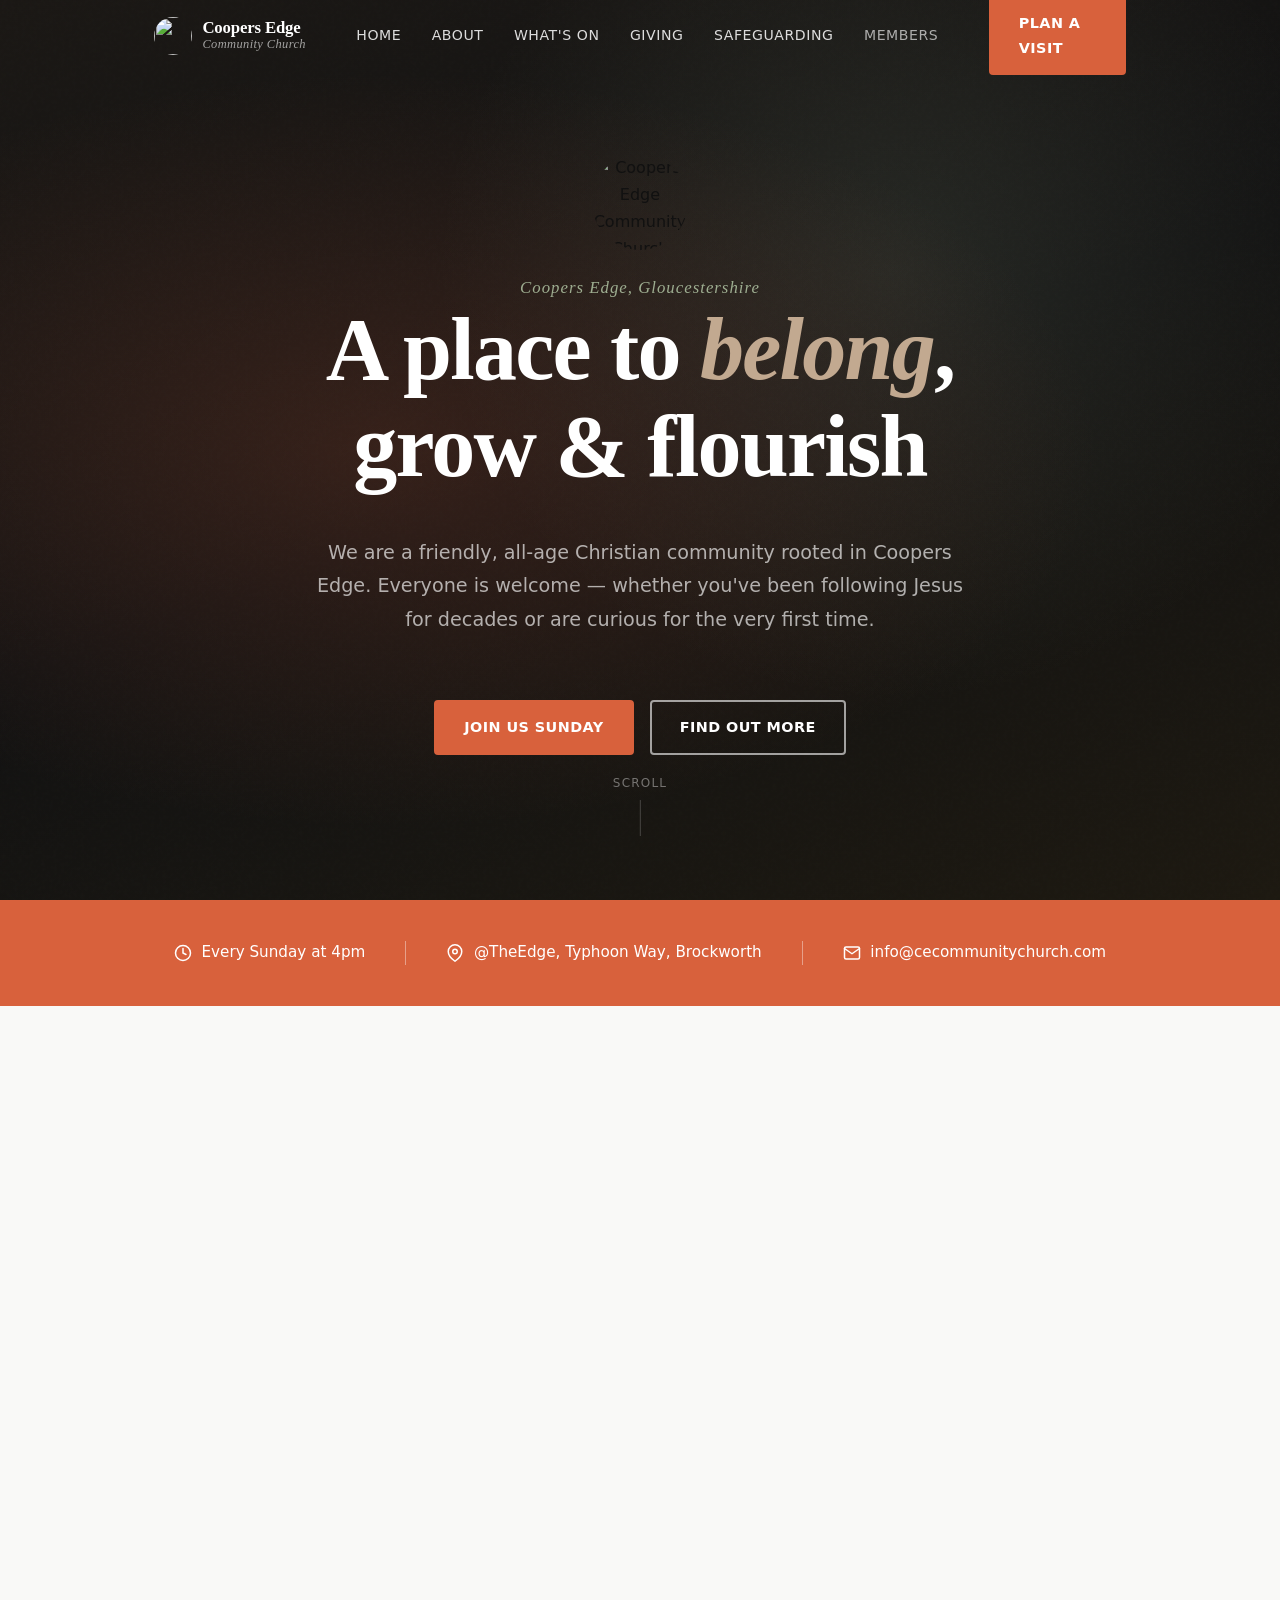
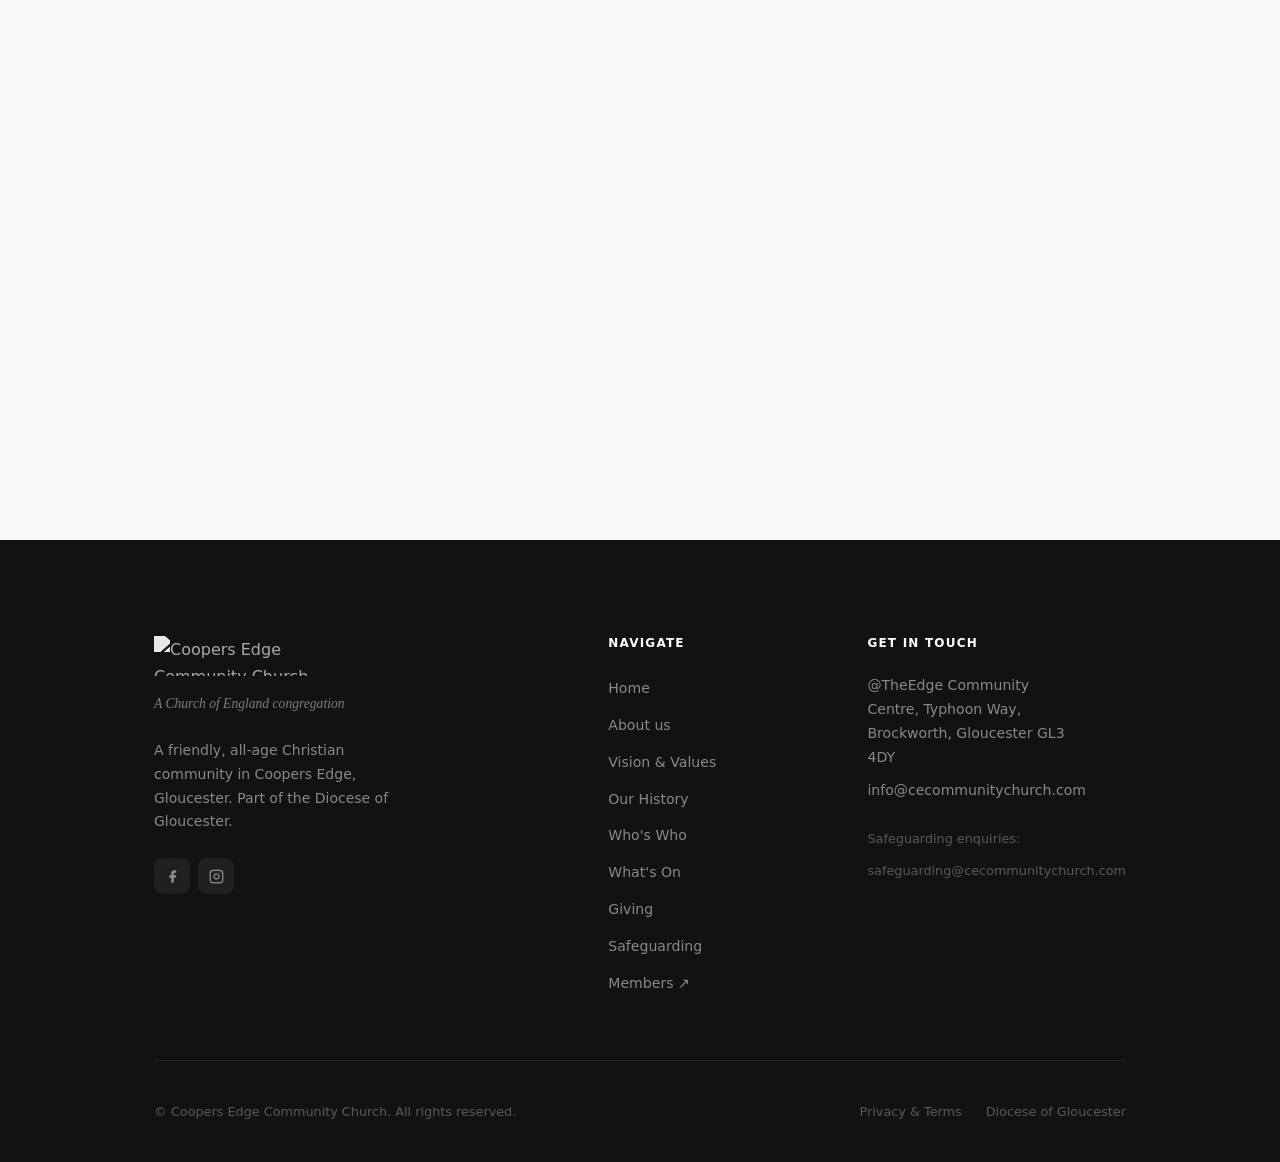
==== index.html @ 7749ff03 "Add Safeguarding page and nav link, improve nav spacing - Create new safeguarding.html page with con" ====
<!DOCTYPE html>
<html lang="en">
<head>
  <meta charset="UTF-8">
  <meta name="viewport" content="width=device-width, initial-scale=1.0">
  <title>Coopers Edge Community Church</title>
  <meta name="description" content="A friendly all-age Christian community in Coopers Edge, Gloucestershire. Join us every Sunday at 4pm at @TheEdge Community Centre.">
  <meta property="og:title" content="Coopers Edge Community Church">
  <meta property="og:description" content="A place where people of all ages can belong, grow and flourish. Join us every Sunday at 4pm.">
  <meta property="og:type" content="website">
  <meta http-equiv="Content-Security-Policy" content="default-src 'none'; script-src 'self'; style-src 'self' 'unsafe-inline' https://fonts.googleapis.com; font-src https://fonts.gstatic.com; img-src 'self' data: https:; frame-src https://www.google.com; connect-src 'none'; base-uri 'self'; form-action 'none'; object-src 'none'">
  <meta name="referrer" content="strict-origin-when-cross-origin">
  <link rel="preconnect" href="https://fonts.googleapis.com">
  <link rel="preconnect" href="https://fonts.gstatic.com" crossorigin>
  <link href="https://fonts.googleapis.com/css2?family=Cardo:ital,wght@0,400;0,700;1,400&family=Inter:wght@300;400;500;600;700&display=swap" rel="stylesheet">
  <link rel="stylesheet" href="css/style.css">
</head>
<body>

  <a href="#main-content" class="skip-link">Skip to main content</a>

  <!-- ====================================================
       Navigation
  ===================================================== -->
  <header class="site-nav" role="banner">
    <div class="nav-inner">
      <a href="index.html" class="nav-logo" aria-label="Coopers Edge Community Church — home">
        <img src="images/emblem.webp" alt="" class="nav-logo-emblem" width="38" height="38" aria-hidden="true">
        <div class="nav-logo-text">
          <span class="nav-logo-name">Coopers Edge</span>
          <span class="nav-logo-sub">Community Church</span>
        </div>
      </a>

      <nav class="nav-links" aria-label="Primary navigation">
        <a href="index.html" class="nav-link">Home</a>
        <a href="about.html" class="nav-link">About</a>
        <a href="whats-on.html" class="nav-link">What's On</a>
        <a href="giving.html" class="nav-link">Giving</a>
        <a href="safeguarding.html" class="nav-link">Safeguarding</a>
        <a href="https://cecc.churchcloud.online/login" class="nav-link nav-link-external" target="_blank" rel="noopener noreferrer">Members</a>
      </nav>

      <a href="whats-on.html" class="btn btn-primary nav-cta">Plan a visit</a>

      <button
        class="nav-toggle"
        id="nav-toggle"
        aria-expanded="false"
        aria-controls="nav-mobile"
        aria-label="Open navigation menu"
      >
        <span></span>
        <span></span>
        <span></span>
      </button>
    </div>
  </header>

  <!-- Mobile menu -->
  <div class="nav-mobile" id="nav-mobile" role="dialog" aria-label="Mobile navigation">
    <a href="index.html">Home</a>
    <a href="about.html">About</a>
    <a href="whats-on.html">What's On</a>
    <a href="giving.html">Giving</a>
    <a href="safeguarding.html">Safeguarding</a>
    <a href="https://cecc.churchcloud.online/login" target="_blank" rel="noopener noreferrer">Members ↗</a>
    <a href="whats-on.html">Plan a visit &rarr;</a>
  </div>

  <main id="main-content">

    <!-- ====================================================
         Hero
    ===================================================== -->
    <section class="hero" aria-label="Welcome">
      <div class="hero-bg"></div>
      <div class="hero-content">
        <img
          src="images/emblem.webp"
          alt="Coopers Edge Community Church"
          style="width: 96px; height: 96px; border-radius: 50%; margin-inline: auto; margin-bottom: var(--space-md); opacity: 0; animation: fadeIn 0.8s var(--ease-out) 0.1s both; display: block;"
          width="96"
          height="96"
        >
        <span class="hero-eyebrow">Coopers Edge, Gloucestershire</span>
        <h1>A place to <em>belong</em>,<br>grow &amp; flourish</h1>
        <p class="hero-sub">
          We are a friendly, all-age Christian community rooted in Coopers Edge.
          Everyone is welcome — whether you've been following Jesus for decades or are curious for the very first time.
        </p>
        <div class="hero-ctas">
          <a href="#services" class="btn btn-primary">Join us Sunday</a>
          <a href="about.html" class="btn btn-outline-light">Find out more</a>
        </div>
      </div>
      <div class="hero-scroll" aria-hidden="true">
        <span>Scroll</span>
        <div class="hero-scroll-line"></div>
      </div>
    </section>

    <!-- ====================================================
         Service Banner
    ===================================================== -->
    <div class="service-banner" aria-label="Quick info">
      <div class="container">
        <div class="service-banner-inner">
          <div class="service-banner-item">
            <svg width="18" height="18" viewBox="0 0 24 24" fill="none" stroke="currentColor" stroke-width="2" stroke-linecap="round" stroke-linejoin="round" aria-hidden="true"><circle cx="12" cy="12" r="10"/><polyline points="12 6 12 12 16 14"/></svg>
            Every Sunday at 4pm
          </div>
          <div class="service-banner-divider" aria-hidden="true"></div>
          <div class="service-banner-item">
            <svg width="18" height="18" viewBox="0 0 24 24" fill="none" stroke="currentColor" stroke-width="2" stroke-linecap="round" stroke-linejoin="round" aria-hidden="true"><path d="M21 10c0 7-9 13-9 13s-9-6-9-13a9 9 0 0 1 18 0z"/><circle cx="12" cy="10" r="3"/></svg>
            @TheEdge, Typhoon Way, Brockworth
          </div>
          <div class="service-banner-divider" aria-hidden="true"></div>
          <div class="service-banner-item">
            <svg width="18" height="18" viewBox="0 0 24 24" fill="none" stroke="currentColor" stroke-width="2" stroke-linecap="round" stroke-linejoin="round" aria-hidden="true"><path d="M4 4h16c1.1 0 2 .9 2 2v12c0 1.1-.9 2-2 2H4c-1.1 0-2-.9-2-2V6c0-1.1.9-2 2-2z"/><polyline points="22,6 12,13 2,6"/></svg>
            info@cecommunitychurch.com
          </div>
        </div>
      </div>
    </div>

    <!-- ====================================================
         Welcome + Service Times
    ===================================================== -->
    <section class="welcome section" id="services">
      <div class="container">
        <div class="welcome-grid">
          <div class="welcome-text">
            <span class="eyebrow reveal">Welcome</span>
            <h2 class="reveal reveal-delay-1">We'd love to<br>meet you</h2>
            <div class="rule reveal reveal-delay-1"></div>
            <p class="reveal reveal-delay-2">
              Coopers Edge Community Church is a new, growing congregation officially launched in April 2024.
              We're a diverse, warm community centred on Jesus — gathering weekly to worship together,
              share life, and bring God's love to our neighbourhood.
            </p>
            <p class="reveal reveal-delay-3 mt-sm">
              Whether you're a long-time churchgoer, completely new to faith, or somewhere in between,
              there's a place for you here. Come as you are.
            </p>
            <div class="mt-lg reveal reveal-delay-3">
              <a href="about.html" class="btn btn-secondary">Our story</a>
            </div>
          </div>

          <div class="welcome-card reveal reveal-delay-2" id="service-times">
            <div class="service-time">Every Sunday</div>
            <div class="service-time" style="color: var(--col-text); font-size: 1.5rem;">at 4:00 pm</div>
            <p class="service-details mt-sm">
              @TheEdge Community Centre<br>
              Typhoon Way, Brockworth, Gloucester GL3 4DY
            </p>

            <div class="service-formats">
              <p style="font-size:0.82rem; font-weight:600; text-transform:uppercase; letter-spacing:0.06em; color:var(--col-muted);">How we gather</p>

              <div class="service-format-item">
                <span class="service-format-badge">1st Sunday</span>
                <span class="service-format-text"><strong>The Gathering</strong> — all-age, exploring the big story of the Bible in creative and interactive ways, ending with a shared sandwich dinner</span>
              </div>

              <div class="service-format-item">
                <span class="service-format-badge green">2nd &amp; 4th Sunday</span>
                <span class="service-format-text"><strong>EQUIP</strong> — relaxed gatherings designed to help us grow in faith, with worship, Bible discussion in age-tailored groups, and a simple sandwich dinner</span>
              </div>

              <div class="service-format-item">
                <span class="service-format-badge" style="background:rgba(207,202,190,0.3); color:var(--col-muted);">3rd Sunday</span>
                <span class="service-format-text"><strong>CELEBRATE</strong> — whole church family together with stories, encouragements, birthday celebrations, worship, Bible teaching, and communion</span>
              </div>
            </div>
          </div>
        </div>
      </div>
    </section>

    <!-- ====================================================
         Easter Banner
    ===================================================== -->
    <section aria-label="Easter 2026" style="padding-block: var(--space-xl); background: var(--col-bg);">
      <div class="container">
        <a href="easter.html" style="display:block; text-decoration:none;">
          <div class="reveal hover-lift" style="position:relative; border-radius: var(--radius-lg); overflow:hidden; box-shadow: var(--shadow-md); transition: box-shadow var(--dur-med) var(--ease), transform var(--dur-med) var(--ease);">
            <img
              src="images/easter-banner.png"
              alt="Easter at Coopers Edge Community Church 2026 — Palm Sunday 29 March, Easter Egg Hunt 1 April, Good Friday 3 April, Easter Sunday 5 April"
              style="width:100%; display:block;"
              width="1024"
              height="576"
              loading="lazy"
            >
            <div style="position:absolute; bottom: var(--space-md); right: var(--space-md);">
              <span class="btn btn-primary" style="pointer-events:none;">See all Easter events &rarr;</span>
            </div>
          </div>
        </a>
      </div>
    </section>

    <!-- ====================================================
         What's On Preview
    ===================================================== -->
    <section class="events-preview" aria-labelledby="events-heading">
      <div class="container">
        <div class="section-header">
          <span class="eyebrow reveal">Community Life</span>
          <h2 id="events-heading" class="reveal reveal-delay-1">What's on</h2>
          <p class="reveal reveal-delay-2">Regular gatherings, groups, and events for all ages throughout the week.</p>
        </div>

        <div class="events-grid">
          <div class="event-card reveal">
            <div class="event-icon">🙏</div>
            <h4>Coopers Kids</h4>
            <p>Vibrant children's ministry running during Sunday gatherings, led by dedicated volunteer teams for all ages.</p>
            <div class="event-when">Every Sunday</div>
          </div>

          <div class="event-card reveal reveal-delay-1">
            <div class="event-icon sage">🧸</div>
            <h4>The Ark Toddler Group</h4>
            <p>Playtime, snacks, Bible stories, and songs for families with toddlers. A warm space to connect with other parents.</p>
            <div class="event-when">Every Wednesday</div>
          </div>


          <div class="event-card reveal reveal-delay-3">
            <div class="event-icon taupe">💬</div>
            <h4>Prayer Meetings</h4>
            <p>Relaxed, open prayer gatherings on the 1st Wednesday (online) of each month.</p>
            <div class="event-when">Monthly</div>
          </div>
        </div>

        <div class="events-footer reveal">
          <a href="whats-on.html" class="btn btn-primary">See everything that's on &rarr;</a>
        </div>
      </div>
    </section>

    <!-- ====================================================
         Values
    ===================================================== -->
    <section class="values" aria-labelledby="values-heading">
      <div class="container">
        <div class="section-header">
          <span class="eyebrow reveal">Who we are</span>
          <h2 id="values-heading" class="reveal reveal-delay-1">Our values</h2>
        </div>

        <div class="values-grid">
          <div class="value-card reveal">
            <div class="value-number">01</div>
            <h3>Real &amp; Generous Community</h3>
            <p>We aim to be honest and open with one another, reflecting the overwhelming generosity of God in all we do.</p>
          </div>

          <div class="value-card reveal reveal-delay-1">
            <div class="value-number">02</div>
            <h3>Founded in the Bible</h3>
            <p>We take God's word seriously, making biblical teaching accessible to all as we grow together in understanding Scripture.</p>
          </div>

          <div class="value-card reveal reveal-delay-2">
            <div class="value-number">03</div>
            <h3>Fuelled by the Spirit</h3>
            <p>We seek to be a community empowered by the Holy Spirit, transforming us to become more like Jesus and enabling mission.</p>
          </div>

          <div class="value-card reveal reveal-delay-3">
            <div class="value-number">04</div>
            <h3>On Mission for Coopers Edge</h3>
            <p>We exist to share God's love in this community — blessing our neighbours and the whole of Coopers Edge.</p>
          </div>
        </div>

        <div class="mt-xl reveal" style="text-align:center;">
          <a href="about.html#vision" class="btn btn-outline-light">Read our full vision &rarr;</a>
        </div>
      </div>
    </section>

    <!-- ====================================================
         Find Us
    ===================================================== -->
    <section class="find-us section" aria-labelledby="findus-heading">
      <div class="container">
        <div class="find-us-grid">
          <div>
            <span class="eyebrow reveal">Come and see us</span>
            <h2 id="findus-heading" class="reveal reveal-delay-1">Find us</h2>
            <div class="rule reveal reveal-delay-1"></div>

            <div class="contact-info-list">
              <div class="contact-info-item reveal reveal-delay-2">
                <div class="contact-info-icon" aria-hidden="true">
                  <svg width="18" height="18" viewBox="0 0 24 24" fill="none" stroke="currentColor" stroke-width="2" stroke-linecap="round" stroke-linejoin="round"><path d="M21 10c0 7-9 13-9 13s-9-6-9-13a9 9 0 0 1 18 0z"/><circle cx="12" cy="10" r="3"/></svg>
                </div>
                <div>
                  <div class="contact-info-label">Sunday gatherings</div>
                  <div class="contact-info-value">
                    @TheEdge Community Centre<br>
                    Typhoon Way, Brockworth<br>
                    Gloucester GL3 4DY
                  </div>
                </div>
              </div>

              <div class="contact-info-item reveal reveal-delay-2">
                <div class="contact-info-icon" aria-hidden="true">
                  <svg width="18" height="18" viewBox="0 0 24 24" fill="none" stroke="currentColor" stroke-width="2" stroke-linecap="round" stroke-linejoin="round"><path d="M4 4h16c1.1 0 2 .9 2 2v12c0 1.1-.9 2-2 2H4c-1.1 0-2-.9-2-2V6c0-1.1.9-2 2-2z"/><polyline points="22,6 12,13 2,6"/></svg>
                </div>
                <div>
                  <div class="contact-info-label">Email</div>
                  <div class="contact-info-value">
                    <a href="mailto:info@cecommunitychurch.com">info@cecommunitychurch.com</a>
                  </div>
                </div>
              </div>

              <div class="contact-info-item reveal reveal-delay-3">
                <div class="contact-info-icon" aria-hidden="true">
                  <svg width="18" height="18" viewBox="0 0 24 24" fill="none" stroke="currentColor" stroke-width="2" stroke-linecap="round" stroke-linejoin="round"><path d="M21 2H3v16h5l4 4 4-4h5V2z"/></svg>
                </div>
                <div>
                  <div class="contact-info-label">Post</div>
                  <div class="contact-info-value">
                    c/o Trinity Cheltenham<br>
                    100–102 Winchcombe Street<br>
                    Cheltenham GL52 2NW
                  </div>
                </div>
              </div>
            </div>

            <div class="social-links mt-lg reveal reveal-delay-3">
              <a href="https://www.facebook.com/people/Coopers-Edge-Community-Church/61555806122654/" target="_blank" rel="noopener noreferrer" class="social-link" aria-label="Find us on Facebook">
                <svg width="16" height="16" viewBox="0 0 24 24" fill="currentColor" aria-hidden="true"><path d="M18 2h-3a5 5 0 0 0-5 5v3H7v4h3v8h4v-8h3l1-4h-4V7a1 1 0 0 1 1-1h3z"/></svg>
                Facebook
              </a>
              <a href="https://www.instagram.com/coopers_edge_community_church/" target="_blank" rel="noopener noreferrer" class="social-link" aria-label="Find us on Instagram">
                <svg width="16" height="16" viewBox="0 0 24 24" fill="none" stroke="currentColor" stroke-width="2" stroke-linecap="round" stroke-linejoin="round" aria-hidden="true"><rect x="2" y="2" width="20" height="20" rx="5" ry="5"/><path d="M16 11.37A4 4 0 1 1 12.63 8 4 4 0 0 1 16 11.37z"/><line x1="17.5" y1="6.5" x2="17.51" y2="6.5"/></svg>
                Instagram
              </a>
            </div>
          </div>

          <div class="map-container reveal reveal-delay-2">
            <iframe
              title="Map showing @TheEdge Community Centre, Typhoon Way, Brockworth, Gloucester GL3 4DY"
              src="https://www.google.com/maps/embed?pb=!1m18!1m12!1m3!1d2471.7!2d-2.1650!3d51.8420!2m3!1f0!2f0!3f0!3m2!1i1024!2i768!4f13.1!3m3!1m2!1s0x487108b0c57d8c41%3A0x2aa6a7c6a7c6a7c6!2sTyphoon%20Way%2C%20Brockworth%2C%20Gloucester%20GL3%204DY!5e0!3m2!1sen!2suk!4v1680000000000!5m2!1sen!2suk"
              loading="lazy"
              referrerpolicy="strict-origin-when-cross-origin"
              aria-label="Google Map of @TheEdge Community Centre"
            ></iframe>
          </div>
        </div>
      </div>
    </section>

  </main>

  <!-- ====================================================
       Footer
  ===================================================== -->
  <footer class="site-footer" role="contentinfo">
    <div class="container">
      <div class="footer-grid">
        <div>
          <img src="images/logo-wide.png" alt="Coopers Edge Community Church" class="footer-logo-img" width="192" height="48">
          <div class="footer-brand-sub">A Church of England congregation</div>
          <p class="footer-brand-desc">
            A friendly, all-age Christian community in Coopers Edge, Gloucester.
            Part of the Diocese of Gloucester.
          </p>
          <div class="footer-social mt-md">
            <a href="https://www.facebook.com/people/Coopers-Edge-Community-Church/61555806122654/" target="_blank" rel="noopener noreferrer" class="footer-social-btn" aria-label="Facebook">
              <svg width="15" height="15" viewBox="0 0 24 24" fill="currentColor"><path d="M18 2h-3a5 5 0 0 0-5 5v3H7v4h3v8h4v-8h3l1-4h-4V7a1 1 0 0 1 1-1h3z"/></svg>
            </a>
            <a href="https://www.instagram.com/coopers_edge_community_church/" target="_blank" rel="noopener noreferrer" class="footer-social-btn" aria-label="Instagram">
              <svg width="15" height="15" viewBox="0 0 24 24" fill="none" stroke="currentColor" stroke-width="2" stroke-linecap="round" stroke-linejoin="round"><rect x="2" y="2" width="20" height="20" rx="5" ry="5"/><path d="M16 11.37A4 4 0 1 1 12.63 8 4 4 0 0 1 16 11.37z"/><line x1="17.5" y1="6.5" x2="17.51" y2="6.5"/></svg>
            </a>
          </div>
        </div>

        <div class="footer-col">
          <h5>Navigate</h5>
          <ul>
            <li><a href="index.html">Home</a></li>
            <li><a href="about.html">About us</a></li>
            <li><a href="about.html#vision">Vision &amp; Values</a></li>
            <li><a href="about.html#history">Our History</a></li>
            <li><a href="about.html#whos-who">Who's Who</a></li>
            <li><a href="whats-on.html">What's On</a></li>
            <li><a href="giving.html">Giving</a></li>
            <li><a href="safeguarding.html">Safeguarding</a></li>
            <li><a href="https://cecc.churchcloud.online/login" target="_blank" rel="noopener noreferrer">Members ↗</a></li>
          </ul>
        </div>

        <div class="footer-col">
          <h5>Get in touch</h5>
          <p>@TheEdge Community Centre, Typhoon Way, Brockworth, Gloucester GL3 4DY</p>
          <a href="mailto:info@cecommunitychurch.com">info@cecommunitychurch.com</a>
          <div style="margin-top: var(--space-md);">
            <p style="font-size:0.8rem; color: rgba(255,255,255,0.3);">Safeguarding enquiries:</p>
            <a href="mailto:safeguarding@cecommunitychurch.com" style="font-size:0.8rem; color: rgba(255,255,255,0.3);">safeguarding@cecommunitychurch.com</a>
          </div>
        </div>
      </div>

      <div class="footer-bottom">
        <p>&copy; <span id="footer-year"></span> Coopers Edge Community Church. All rights reserved.</p>
        <div style="display:flex; gap: 1.5rem;">
          <a href="privacy.html">Privacy &amp; Terms</a>
          <a href="https://www.gloucester.anglican.org/" target="_blank" rel="noopener noreferrer">Diocese of Gloucester</a>
        </div>
      </div>
    </div>
  </footer>

  <script src="js/main.js"></script>
</body>
</html>
---- css/style.css ----
/* ============================================================
   COOPERS EDGE COMMUNITY CHURCH — STYLESHEET
   Design system: warm editorial, organic serif meets clean sans
   ============================================================ */

/* ---- Design Tokens --------------------------------------- */
:root {
  /* Brand palette */
  --col-bg:        #f9f9f7;
  --col-text:      #111111;
  --col-taupe:     #cfcabe;
  --col-tan:       #c2a990;
  --col-rust:      #d8613c;
  --col-rust-dark: #b84e2c;
  --col-sage:      #b1c5a4;
  --col-gray:      #b5bdbc;
  --col-white:     #ffffff;
  --col-card:      #ffffff;
  --col-muted:     #5c5c5c;
  --col-line:      #e4e0d8;

  /* Typography */
  --font-serif: 'Cardo', Georgia, serif;
  --font-sans:  'Inter', system-ui, sans-serif;

  /* Spacing scale */
  --space-xs:  0.5rem;
  --space-sm:  1rem;
  --space-md:  1.5rem;
  --space-lg:  2.5rem;
  --space-xl:  4rem;
  --space-2xl: 6rem;
  --space-3xl: 8rem;

  /* Layout */
  --max-w:   1100px;
  --nav-h:   72px;
  --radius:  8px;
  --radius-lg: 16px;

  /* Shadows */
  --shadow-sm: 0 1px 3px rgba(0,0,0,0.06), 0 1px 2px rgba(0,0,0,0.04);
  --shadow-md: 0 4px 16px rgba(0,0,0,0.08), 0 1px 4px rgba(0,0,0,0.04);
  --shadow-lg: 0 8px 32px rgba(0,0,0,0.10), 0 2px 8px rgba(0,0,0,0.05);

  /* Transitions */
  --ease: cubic-bezier(0.25, 0.46, 0.45, 0.94);
  --ease-out: cubic-bezier(0.0, 0.0, 0.2, 1);
  --dur-fast: 150ms;
  --dur-med:  300ms;
  --dur-slow: 500ms;
}

/* ---- Reset & Base --------------------------------------- */
*, *::before, *::after {
  box-sizing: border-box;
  margin: 0;
  padding: 0;
}

html {
  scroll-behavior: smooth;
  font-size: 16px;
  -webkit-text-size-adjust: 100%;
}

body {
  font-family: var(--font-sans);
  font-weight: 400;
  font-size: 1rem;
  line-height: 1.7;
  color: var(--col-text);
  background-color: var(--col-bg);
  overflow-x: hidden;
}

img, svg {
  display: block;
  max-width: 100%;
}

a {
  color: inherit;
  text-decoration: none;
}

ul, ol {
  list-style: none;
}

button {
  cursor: pointer;
  border: none;
  background: none;
  font-family: inherit;
}

/* ---- Skip Link --------------------------------------- */
.skip-link {
  position: absolute;
  top: -100%;
  left: var(--space-sm);
  background: var(--col-rust);
  color: var(--col-white);
  padding: var(--space-xs) var(--space-sm);
  border-radius: var(--radius);
  font-size: 0.875rem;
  font-weight: 600;
  z-index: 9999;
  transition: top var(--dur-fast);
}

.skip-link:focus {
  top: var(--space-sm);
}

/* ---- Typography ---------------------------------------- */
h1, h2, h3, h4, h5 {
  font-family: var(--font-serif);
  font-weight: 700;
  line-height: 1.2;
  color: var(--col-text);
}

h1 { font-size: clamp(2.2rem, 5vw, 3.8rem); }
h2 { font-size: clamp(1.75rem, 3.5vw, 2.75rem); }
h3 { font-size: clamp(1.25rem, 2.5vw, 1.75rem); }
h4 { font-size: 1.2rem; }

.eyebrow {
  font-family: var(--font-serif);
  font-style: italic;
  font-size: 1.05rem;
  color: var(--col-rust);
  letter-spacing: 0.02em;
  display: block;
  margin-bottom: 0.5rem;
}

.lead {
  font-size: clamp(1.05rem, 2vw, 1.2rem);
  font-weight: 300;
  color: var(--col-muted);
  max-width: 60ch;
  line-height: 1.75;
}

p {
  max-width: 70ch;
}

strong {
  font-weight: 600;
}

/* ---- Layout Utilities ---------------------------------- */
.container {
  width: 100%;
  max-width: var(--max-w);
  margin-inline: auto;
  padding-inline: var(--space-md);
}

@media (min-width: 768px) {
  .container {
    padding-inline: var(--space-xl);
  }
}

.section {
  padding-block: var(--space-xl);
}

@media (min-width: 768px) {
  .section {
    padding-block: var(--space-2xl);
  }
}

.section-header {
  margin-bottom: var(--space-xl);
}

.section-header p {
  margin-top: var(--space-sm);
  color: var(--col-muted);
}

/* ---- Decorative Rule ----------------------------------- */
.rule {
  width: 48px;
  height: 2px;
  background: var(--col-rust);
  margin-block: var(--space-sm);
}

/* ---- Buttons ------------------------------------------- */
.btn {
  display: inline-flex;
  align-items: center;
  gap: 0.5rem;
  padding: 0.8rem 1.75rem;
  border-radius: 4px;
  font-family: var(--font-sans);
  font-size: 0.9rem;
  font-weight: 600;
  letter-spacing: 0.03em;
  text-transform: uppercase;
  transition: all var(--dur-med) var(--ease);
  cursor: pointer;
  text-decoration: none;
}

.btn-primary {
  background: var(--col-rust);
  color: var(--col-white);
  border: 2px solid var(--col-rust);
}

.btn-primary:hover,
.btn-primary:focus-visible {
  background: var(--col-rust-dark);
  border-color: var(--col-rust-dark);
  transform: translateY(-1px);
  box-shadow: var(--shadow-md);
}

.btn-secondary {
  background: transparent;
  color: var(--col-rust);
  border: 2px solid var(--col-rust);
}

.btn-secondary:hover,
.btn-secondary:focus-visible {
  background: var(--col-rust);
  color: var(--col-white);
  transform: translateY(-1px);
  box-shadow: var(--shadow-md);
}

.btn-outline-light {
  background: transparent;
  color: var(--col-white);
  border: 2px solid rgba(255,255,255,0.6);
}

.btn-outline-light:hover,
.btn-outline-light:focus-visible {
  background: rgba(255,255,255,0.15);
  border-color: var(--col-white);
}

/* ---- Cards --------------------------------------------- */
.card {
  background: var(--col-card);
  border: 1px solid var(--col-line);
  border-radius: var(--radius-lg);
  padding: var(--space-lg);
  box-shadow: var(--shadow-sm);
  transition: box-shadow var(--dur-med) var(--ease),
              transform var(--dur-med) var(--ease);
}

.card:hover {
  box-shadow: var(--shadow-md);
  transform: translateY(-2px);
}

/* ---- Navigation ---------------------------------------- */
.site-nav {
  position: fixed;
  top: 0;
  left: 0;
  right: 0;
  z-index: 100;
  height: var(--nav-h);
  display: flex;
  align-items: center;
  transition: background var(--dur-med) var(--ease),
              border-color var(--dur-med) var(--ease),
              box-shadow var(--dur-med) var(--ease);
  border-bottom: 1px solid transparent;
}

.site-nav.scrolled {
  background: rgba(249, 249, 247, 0.96);
  border-bottom-color: var(--col-line);
  box-shadow: var(--shadow-sm);
  backdrop-filter: blur(12px);
  -webkit-backdrop-filter: blur(12px);
}

.nav-inner {
  width: 100%;
  max-width: var(--max-w);
  margin-inline: auto;
  padding-inline: var(--space-md);
  display: flex;
  align-items: center;
  justify-content: space-between;
  gap: var(--space-lg);
}

@media (min-width: 768px) {
  .nav-inner {
    padding-inline: var(--space-xl);
  }
}

/* Logo */
.nav-logo {
  display: flex;
  flex-direction: row;
  align-items: center;
  gap: 0.65rem;
  line-height: 1.1;
  text-decoration: none;
}

.nav-logo-emblem {
  width: 38px;
  height: 38px;
  flex-shrink: 0;
  border-radius: 50%;
  object-fit: contain;
}

.nav-logo-text {
  display: flex;
  flex-direction: column;
}

.nav-logo-name {
  font-family: var(--font-serif);
  font-weight: 700;
  font-size: 1.05rem;
  color: var(--col-text);
  letter-spacing: -0.01em;
  transition: color var(--dur-med) var(--ease);
  white-space: nowrap;
}

.nav-logo-sub {
  font-family: var(--font-serif);
  font-style: italic;
  font-size: 0.78rem;
  color: var(--col-muted);
  letter-spacing: 0.03em;
  transition: color var(--dur-med) var(--ease);
  white-space: nowrap;
}

/* Desktop links */
.nav-links {
  display: none;
  align-items: center;
  gap: 0.6rem;
}

@media (min-width: 768px) {
  .nav-links {
    display: flex;
  }
}

.nav-link {
  font-size: 0.88rem;
  font-weight: 500;
  letter-spacing: 0.04em;
  text-transform: uppercase;
  color: var(--col-text);
  padding: 0.3rem 0.65rem;
  border-radius: 4px;
  transition: color var(--dur-fast), background var(--dur-fast);
  position: relative;
  white-space: nowrap;
}

.nav-link::after {
  content: '';
  position: absolute;
  bottom: -2px;
  left: 0.65rem;
  right: 0.65rem;
  height: 2px;
  background: var(--col-rust);
  transform: scaleX(0);
  transition: transform var(--dur-med) var(--ease);
  transform-origin: left;
}

.nav-link:hover,
.nav-link.active {
  color: var(--col-rust);
}

.nav-link:hover::after,
.nav-link.active::after {
  transform: scaleX(1);
}

/* ---- External nav link (Members) ---------------------- */
.nav-link-external {
  opacity: 0.75;
}

.nav-link-external:hover {
  opacity: 1;
}

/* ---- Nav: unscrolled state (white text on dark hero) --- */
.site-nav:not(.scrolled) .nav-logo-name {
  color: var(--col-white);
}

.site-nav:not(.scrolled) .nav-logo-sub {
  color: rgba(255, 255, 255, 0.6);
}

.site-nav:not(.scrolled) .nav-link {
  color: rgba(255, 255, 255, 0.85);
}

.site-nav:not(.scrolled) .nav-link:hover,
.site-nav:not(.scrolled) .nav-link.active {
  color: var(--col-white);
}

.site-nav:not(.scrolled) .nav-link::after {
  background: var(--col-white);
}

.site-nav:not(.scrolled) .nav-toggle span {
  background: var(--col-white);
}

.nav-cta {
  display: none;
}

@media (min-width: 900px) {
  .nav-cta {
    display: inline-flex;
  }
}

/* Hamburger */
.nav-toggle {
  display: flex;
  flex-direction: column;
  justify-content: center;
  align-items: center;
  width: 44px;
  height: 44px;
  gap: 5px;
  padding: 0;
  border-radius: var(--radius);
  transition: background var(--dur-fast);
}

.nav-toggle:hover {
  background: rgba(0,0,0,0.05);
}

@media (min-width: 768px) {
  .nav-toggle {
    display: none;
  }
}

.nav-toggle span {
  display: block;
  width: 22px;
  height: 2px;
  background: var(--col-text);
  border-radius: 2px;
  transition: transform var(--dur-med) var(--ease),
              opacity var(--dur-fast),
              background var(--dur-med) var(--ease);
}

.nav-toggle[aria-expanded="true"] span:nth-child(1) {
  transform: translateY(7px) rotate(45deg);
}

.nav-toggle[aria-expanded="true"] span:nth-child(2) {
  opacity: 0;
}

.nav-toggle[aria-expanded="true"] span:nth-child(3) {
  transform: translateY(-7px) rotate(-45deg);
}

/* Mobile menu */
.nav-mobile {
  display: none;
  position: fixed;
  top: var(--nav-h);
  left: 0;
  right: 0;
  background: var(--col-bg);
  border-bottom: 1px solid var(--col-line);
  box-shadow: var(--shadow-md);
  z-index: 99;
  padding: var(--space-md) var(--space-md) var(--space-lg);
  animation: slideDown var(--dur-med) var(--ease) both;
}

.nav-mobile.open {
  display: block;
}

@keyframes slideDown {
  from { opacity: 0; transform: translateY(-8px); }
  to   { opacity: 1; transform: translateY(0); }
}

.nav-mobile a {
  display: block;
  padding: 0.85rem 0;
  font-size: 1.1rem;
  font-family: var(--font-serif);
  font-weight: 700;
  color: var(--col-text);
  border-bottom: 1px solid var(--col-line);
  transition: color var(--dur-fast);
}

.nav-mobile a:last-child {
  border-bottom: none;
  margin-top: var(--space-sm);
  color: var(--col-rust);
}

.nav-mobile a:hover {
  color: var(--col-rust);
}

/* ---- Hero ---------------------------------------------- */
.hero {
  position: relative;
  min-height: 100svh;
  display: flex;
  align-items: center;
  justify-content: center;
  overflow: hidden;
  background: var(--col-text);
  padding-block: calc(var(--nav-h) + var(--space-xl)) var(--space-3xl);
}

.hero-bg {
  position: absolute;
  inset: 0;
  background:
    radial-gradient(ellipse 80% 60% at 30% 50%, rgba(216, 97, 60, 0.18) 0%, transparent 70%),
    radial-gradient(ellipse 60% 80% at 70% 30%, rgba(177, 197, 164, 0.12) 0%, transparent 60%),
    linear-gradient(160deg, #1a1714 0%, #111111 50%, #1c1810 100%);
  z-index: 0;
}

/* Grain overlay */
.hero-bg::after {
  content: '';
  position: absolute;
  inset: 0;
  background-image: url("data:image/svg+xml,%3Csvg viewBox='0 0 256 256' xmlns='http://www.w3.org/2000/svg'%3E%3Cfilter id='noise'%3E%3CfeTurbulence type='fractalNoise' baseFrequency='0.9' numOctaves='4' stitchTiles='stitch'/%3E%3C/filter%3E%3Crect width='100%25' height='100%25' filter='url(%23noise)' opacity='0.04'/%3E%3C/svg%3E");
  opacity: 0.4;
  z-index: 1;
}

.hero-content {
  position: relative;
  z-index: 2;
  text-align: center;
  max-width: 820px;
  padding-inline: var(--space-md);
}

.hero-eyebrow {
  font-family: var(--font-serif);
  font-style: italic;
  font-size: 1.05rem;
  color: rgba(177, 197, 164, 0.85);
  letter-spacing: 0.06em;
  margin-bottom: var(--space-md);
  opacity: 0;
  animation: fadeUp 0.8s var(--ease-out) 0.2s both;
}

.hero h1 {
  font-family: var(--font-serif);
  font-size: clamp(2.8rem, 7vw, 5.5rem);
  font-weight: 700;
  line-height: 1.1;
  color: var(--col-white);
  letter-spacing: -0.02em;
  margin-bottom: var(--space-lg);
  opacity: 0;
  animation: fadeUp 0.8s var(--ease-out) 0.4s both;
}

.hero h1 em {
  font-style: italic;
  color: var(--col-tan);
}

.hero-sub {
  font-size: clamp(1rem, 2vw, 1.2rem);
  color: rgba(255,255,255,0.65);
  font-weight: 300;
  margin-bottom: var(--space-xl);
  line-height: 1.75;
  max-width: 54ch;
  margin-inline: auto;
  opacity: 0;
  animation: fadeUp 0.8s var(--ease-out) 0.6s both;
}

.hero-ctas {
  display: flex;
  gap: var(--space-sm);
  justify-content: center;
  flex-wrap: wrap;
  opacity: 0;
  animation: fadeUp 0.8s var(--ease-out) 0.8s both;
}

.hero-scroll {
  position: absolute;
  bottom: var(--space-xl);
  left: 50%;
  transform: translateX(-50%);
  z-index: 2;
  display: flex;
  flex-direction: column;
  align-items: center;
  gap: 0.4rem;
  color: rgba(255,255,255,0.4);
  font-size: 0.75rem;
  letter-spacing: 0.1em;
  text-transform: uppercase;
  animation: fadeIn 1s var(--ease-out) 1.5s both;
}

.hero-scroll-line {
  width: 1px;
  height: 36px;
  background: rgba(255,255,255,0.2);
  animation: scrollPulse 2s ease-in-out infinite;
}

@keyframes scrollPulse {
  0%, 100% { opacity: 0.3; height: 36px; }
  50%       { opacity: 0.8; height: 48px; }
}

@keyframes fadeUp {
  from { opacity: 0; transform: translateY(24px); }
  to   { opacity: 1; transform: translateY(0); }
}

@keyframes fadeIn {
  from { opacity: 0; }
  to   { opacity: 1; }
}

/* ---- Service Banner ------------------------------------- */
.service-banner {
  background: var(--col-rust);
  color: var(--col-white);
  padding: var(--space-lg) 0;
}

.service-banner-inner {
  display: flex;
  flex-wrap: wrap;
  align-items: center;
  justify-content: center;
  gap: var(--space-sm) var(--space-lg);
  text-align: center;
}

.service-banner-item {
  display: flex;
  align-items: center;
  gap: 0.6rem;
  font-size: 0.95rem;
  font-weight: 500;
}

.service-banner-divider {
  width: 1px;
  height: 24px;
  background: rgba(255,255,255,0.4);
}

@media (max-width: 600px) {
  .service-banner-divider {
    display: none;
  }
}

/* ---- Welcome Section ----------------------------------- */
.welcome {
  padding-block: var(--space-2xl);
}

.welcome-grid {
  display: grid;
  gap: var(--space-xl);
  align-items: center;
}

@media (min-width: 768px) {
  .welcome-grid {
    grid-template-columns: 1fr 1fr;
    gap: var(--space-3xl);
  }
}

.welcome-text h2 {
  margin-bottom: var(--space-md);
}

.welcome-text p {
  color: var(--col-muted);
  margin-top: var(--space-sm);
}

.welcome-card {
  background: var(--col-card);
  border: 1px solid var(--col-line);
  border-radius: var(--radius-lg);
  padding: var(--space-xl) var(--space-lg);
  box-shadow: var(--shadow-sm);
  position: relative;
  overflow: hidden;
}

.welcome-card::before {
  content: '';
  position: absolute;
  top: 0;
  left: 0;
  right: 0;
  height: 4px;
  background: linear-gradient(90deg, var(--col-rust) 0%, var(--col-tan) 100%);
}

.service-time {
  font-family: var(--font-serif);
  font-size: 2.2rem;
  font-weight: 700;
  color: var(--col-rust);
  line-height: 1.1;
  margin-bottom: var(--space-xs);
}

.service-details {
  color: var(--col-muted);
  font-size: 0.95rem;
  margin-bottom: var(--space-md);
}

.service-formats {
  border-top: 1px solid var(--col-line);
  padding-top: var(--space-md);
  display: flex;
  flex-direction: column;
  gap: var(--space-sm);
}

.service-format-item {
  display: flex;
  gap: var(--space-sm);
  align-items: flex-start;
}

.service-format-badge {
  flex-shrink: 0;
  display: inline-block;
  padding: 0.2rem 0.6rem;
  min-width: 8.5rem;
  text-align: center;
  background: rgba(216, 97, 60, 0.1);
  color: var(--col-rust);
  border-radius: 100px;
  font-size: 0.78rem;
  font-weight: 600;
  letter-spacing: 0.02em;
  white-space: nowrap;
  margin-top: 2px;
}

.service-format-badge.green {
  background: rgba(177, 197, 164, 0.2);
  color: #4a7040;
}

.service-format-text {
  font-size: 0.92rem;
  color: var(--col-muted);
}

/* ---- Events Preview ------------------------------------ */
.events-preview {
  background: #f4f1ec;
  padding-block: var(--space-2xl);
  position: relative;
}

.events-grid {
  display: grid;
  gap: var(--space-md);
  grid-template-columns: 1fr;
}

@media (min-width: 640px) {
  .events-grid {
    grid-template-columns: 1fr 1fr;
  }
}

@media (min-width: 1024px) {
  .events-grid {
    grid-template-columns: repeat(4, 1fr);
  }
}

.event-card {
  background: var(--col-white);
  border: 1px solid var(--col-line);
  border-radius: var(--radius-lg);
  padding: var(--space-lg);
  box-shadow: var(--shadow-sm);
  transition: box-shadow var(--dur-med) var(--ease), transform var(--dur-med) var(--ease);
  display: flex;
  flex-direction: column;
}

.event-card:hover {
  box-shadow: var(--shadow-md);
  transform: translateY(-3px);
}

.event-icon {
  width: 48px;
  height: 48px;
  border-radius: 12px;
  display: flex;
  align-items: center;
  justify-content: center;
  font-size: 1.5rem;
  margin-bottom: var(--space-md);
  background: rgba(216, 97, 60, 0.1);
}

.event-icon.sage {
  background: rgba(177, 197, 164, 0.2);
}

.event-icon.tan {
  background: rgba(194, 169, 144, 0.2);
}

.event-icon.taupe {
  background: rgba(207, 202, 190, 0.3);
}

.event-card h4 {
  font-family: var(--font-serif);
  margin-bottom: 0.4rem;
}

.event-card p {
  font-size: 0.9rem;
  color: var(--col-muted);
  flex: 1;
}

.event-when {
  font-size: 0.8rem;
  font-weight: 600;
  color: var(--col-rust);
  letter-spacing: 0.04em;
  text-transform: uppercase;
  margin-top: var(--space-md);
}

.events-footer {
  text-align: center;
  margin-top: var(--space-xl);
}

/* ---- Values Strip -------------------------------------- */
.values {
  padding-block: var(--space-2xl);
  background: var(--col-text);
  color: var(--col-white);
}

.values .eyebrow {
  color: var(--col-sage);
}

.values h2 {
  color: var(--col-white);
}

.values-grid {
  display: grid;
  gap: var(--space-md);
  margin-top: var(--space-xl);
}

@media (min-width: 640px) {
  .values-grid {
    grid-template-columns: 1fr 1fr;
  }
}

@media (min-width: 1024px) {
  .values-grid {
    grid-template-columns: repeat(4, 1fr);
  }
}

.value-card {
  border: 1px solid rgba(255,255,255,0.1);
  border-radius: var(--radius-lg);
  padding: var(--space-lg);
  background: rgba(255,255,255,0.04);
  transition: background var(--dur-med) var(--ease), border-color var(--dur-med) var(--ease);
}

.value-card:hover {
  background: rgba(255,255,255,0.08);
  border-color: rgba(255,255,255,0.2);
}

.value-number {
  font-family: var(--font-serif);
  font-size: 3rem;
  font-weight: 700;
  color: rgba(255,255,255,0.08);
  line-height: 1;
  margin-bottom: var(--space-sm);
}

.value-card h3 {
  color: var(--col-white);
  font-size: 1.15rem;
  margin-bottom: var(--space-xs);
}

.value-card p {
  font-size: 0.9rem;
  color: rgba(255,255,255,0.55);
  line-height: 1.65;
}

/* ---- Find Us ------------------------------------------- */
.find-us {
  padding-block: var(--space-2xl);
}

.find-us-grid {
  display: grid;
  gap: var(--space-xl);
}

@media (min-width: 768px) {
  .find-us-grid {
    grid-template-columns: 1fr 1fr;
    align-items: start;
  }
}

.contact-info-list {
  display: flex;
  flex-direction: column;
  gap: var(--space-md);
  margin-top: var(--space-lg);
}

.contact-info-item {
  display: flex;
  gap: var(--space-md);
  align-items: flex-start;
}

.contact-info-icon {
  flex-shrink: 0;
  width: 40px;
  height: 40px;
  border-radius: var(--radius);
  background: rgba(216, 97, 60, 0.08);
  display: flex;
  align-items: center;
  justify-content: center;
  color: var(--col-rust);
}

.contact-info-label {
  font-size: 0.75rem;
  font-weight: 700;
  text-transform: uppercase;
  letter-spacing: 0.08em;
  color: var(--col-muted);
  margin-bottom: 0.2rem;
}

.contact-info-value {
  font-size: 0.95rem;
  color: var(--col-text);
}

.contact-info-value a {
  color: var(--col-rust);
  transition: color var(--dur-fast);
}

.contact-info-value a:hover {
  color: var(--col-rust-dark);
}

.map-container {
  border-radius: var(--radius-lg);
  overflow: hidden;
  border: 1px solid var(--col-line);
  box-shadow: var(--shadow-sm);
  background: #e8e4dc;
  height: 320px;
  display: flex;
  align-items: center;
  justify-content: center;
}

.map-container iframe {
  width: 100%;
  height: 100%;
  border: 0;
  display: block;
}

.social-links {
  display: flex;
  gap: var(--space-sm);
  margin-top: var(--space-md);
}

.social-link {
  display: flex;
  align-items: center;
  gap: 0.5rem;
  padding: 0.5rem 1rem;
  border-radius: var(--radius);
  background: rgba(0,0,0,0.04);
  font-size: 0.85rem;
  font-weight: 500;
  color: var(--col-text);
  transition: all var(--dur-fast);
  text-decoration: none;
}

.social-link:hover {
  background: rgba(216, 97, 60, 0.08);
  color: var(--col-rust);
}

/* ---- Page Hero (interior pages) ----------------------- */
.page-hero {
  background: var(--col-text);
  padding-top: calc(var(--nav-h) + var(--space-2xl));
  padding-bottom: var(--space-2xl);
  position: relative;
  overflow: hidden;
}

.page-hero::before {
  content: '';
  position: absolute;
  inset: 0;
  background:
    radial-gradient(ellipse 70% 80% at 80% 40%, rgba(216, 97, 60, 0.12) 0%, transparent 60%),
    radial-gradient(ellipse 50% 60% at 10% 70%, rgba(177, 197, 164, 0.08) 0%, transparent 60%);
}

.page-hero-content {
  position: relative;
  z-index: 1;
}

.page-hero .eyebrow {
  color: var(--col-sage);
  opacity: 0.85;
}

.page-hero h1 {
  color: var(--col-white);
  margin-top: var(--space-sm);
}

.page-hero p {
  color: rgba(255,255,255,0.6);
  font-size: 1.1rem;
  font-weight: 300;
  margin-top: var(--space-sm);
}

/* ---- Tabs (About page) -------------------------------- */
.tabs {
  border-bottom: 1px solid var(--col-line);
  display: flex;
  gap: 0;
  overflow-x: auto;
  scrollbar-width: none;
  -webkit-overflow-scrolling: touch;
}

.tabs::-webkit-scrollbar {
  display: none;
}

.tab-btn {
  padding: 1rem 1.5rem;
  font-size: 0.88rem;
  font-weight: 600;
  letter-spacing: 0.04em;
  text-transform: uppercase;
  color: var(--col-muted);
  border-bottom: 2px solid transparent;
  transition: color var(--dur-fast), border-color var(--dur-fast);
  white-space: nowrap;
  background: none;
  cursor: pointer;
  flex-shrink: 0;
}

.tab-btn:hover {
  color: var(--col-text);
}

.tab-btn.active {
  color: var(--col-rust);
  border-bottom-color: var(--col-rust);
}

.tab-panel {
  display: none;
  padding-block: var(--space-2xl);
}

.tab-panel.active {
  display: block;
}

/* ---- Timeline ----------------------------------------- */
.timeline {
  position: relative;
  padding-left: 2rem;
}

.timeline::before {
  content: '';
  position: absolute;
  left: 0;
  top: 8px;
  bottom: 8px;
  width: 2px;
  background: var(--col-line);
}

.timeline-item {
  position: relative;
  padding-bottom: var(--space-xl);
}

.timeline-item:last-child {
  padding-bottom: 0;
}

.timeline-dot {
  position: absolute;
  left: -2.5rem;
  top: 6px;
  width: 12px;
  height: 12px;
  border-radius: 50%;
  background: var(--col-rust);
  border: 2px solid var(--col-bg);
  box-shadow: 0 0 0 2px var(--col-rust);
}

.timeline-date {
  font-size: 0.8rem;
  font-weight: 700;
  text-transform: uppercase;
  letter-spacing: 0.08em;
  color: var(--col-rust);
  margin-bottom: 0.4rem;
}

.timeline-item h3 {
  font-size: 1.2rem;
  margin-bottom: 0.5rem;
}

.timeline-item p {
  color: var(--col-muted);
  font-size: 0.95rem;
}

/* ---- Leadership Cards --------------------------------- */
.leaders-grid {
  display: grid;
  gap: var(--space-md);
}

@media (min-width: 640px) {
  .leaders-grid {
    grid-template-columns: 1fr 1fr;
  }
}

@media (min-width: 1024px) {
  .leaders-grid {
    grid-template-columns: repeat(3, 1fr);
  }
}

.leader-card {
  background: var(--col-white);
  border: 1px solid var(--col-line);
  border-radius: var(--radius-lg);
  padding: var(--space-lg);
  box-shadow: var(--shadow-sm);
}

.leader-avatar {
  width: 72px;
  height: 72px;
  border-radius: 50%;
  background: linear-gradient(135deg, var(--col-tan) 0%, var(--col-taupe) 100%);
  overflow: hidden;
  display: flex;
  align-items: center;
  justify-content: center;
  font-family: var(--font-serif);
  font-weight: 700;
  font-size: 1.4rem;
  color: var(--col-white);
  margin-bottom: var(--space-md);
  flex-shrink: 0;
}

.leader-card h4 {
  font-family: var(--font-serif);
  font-size: 1.15rem;
  margin-bottom: 0.25rem;
}

.leader-avatar img {
  width: 100%;
  height: 100%;
  object-fit: cover;
  object-position: center top;
  display: block;
}

/* ---- Sunday service photo grid ------------------------ */
.service-photo-grid {
  display: grid;
  gap: var(--space-md);
  grid-template-columns: 1fr;
  margin-top: var(--space-lg);
}

@media (min-width: 640px) {
  .service-photo-grid {
    grid-template-columns: repeat(3, 1fr);
  }
}

.service-photo-card {
  border-radius: var(--radius-lg);
  overflow: hidden;
  border: 1px solid var(--col-line);
  box-shadow: var(--shadow-sm);
}

.service-photo-card img {
  width: 100%;
  aspect-ratio: 4 / 3;
  object-fit: cover;
  display: block;
}

.service-photo-label {
  padding: 0.6rem var(--space-sm);
  background: var(--col-white);
  font-size: 0.82rem;
  font-weight: 600;
  text-transform: uppercase;
  letter-spacing: 0.06em;
  color: var(--col-muted);
  text-align: center;
}

.leader-role {
  font-size: 0.8rem;
  font-weight: 600;
  text-transform: uppercase;
  letter-spacing: 0.06em;
  color: var(--col-rust);
  margin-bottom: var(--space-sm);
}

.leader-card p {
  font-size: 0.9rem;
  color: var(--col-muted);
}

/* ---- What's On activities ------------------------------ */
.activity {
  padding-block: var(--space-xl);
  border-bottom: 1px solid var(--col-line);
}

.activity:last-child {
  border-bottom: none;
}

.activity-inner {
  display: grid;
  gap: var(--space-xl);
}

@media (min-width: 768px) {
  .activity-inner {
    grid-template-columns: 1fr 2fr;
    align-items: start;
  }
}

.activity-meta {
  background: var(--col-white);
  border: 1px solid var(--col-line);
  border-radius: var(--radius-lg);
  padding: var(--space-lg);
  box-shadow: var(--shadow-sm);
}

.activity-meta-item {
  display: flex;
  align-items: flex-start;
  gap: 0.75rem;
  margin-bottom: var(--space-sm);
}

.activity-meta-item:last-child {
  margin-bottom: 0;
}

.activity-meta-icon {
  color: var(--col-rust);
  margin-top: 2px;
  flex-shrink: 0;
}

.activity-meta-text {
  font-size: 0.9rem;
  color: var(--col-muted);
}

.activity-meta-label {
  font-weight: 600;
  color: var(--col-text);
  font-size: 0.85rem;
  display: block;
}

.activity h3 {
  margin-bottom: var(--space-sm);
}

.activity p {
  color: var(--col-muted);
  font-size: 0.95rem;
  margin-bottom: var(--space-sm);
}

/* ---- Easter Events Cards ------------------------------- */
.easter-grid {
  display: grid;
  gap: var(--space-md);
}

@media (min-width: 640px) {
  .easter-grid {
    grid-template-columns: 1fr 1fr;
  }
}

@media (min-width: 1024px) {
  .easter-grid {
    grid-template-columns: repeat(2, 1fr);
  }
}

.easter-card {
  background: var(--col-white);
  border: 1px solid var(--col-line);
  border-radius: var(--radius-lg);
  padding: var(--space-lg);
  box-shadow: var(--shadow-sm);
  display: flex;
  gap: var(--space-md);
}

.easter-date-block {
  flex-shrink: 0;
  background: var(--col-rust);
  color: var(--col-white);
  border-radius: var(--radius);
  padding: 0.6rem 0.8rem;
  text-align: center;
  min-width: 56px;
}

.easter-date-day {
  font-family: var(--font-serif);
  font-size: 1.5rem;
  font-weight: 700;
  line-height: 1;
}

.easter-date-month {
  font-size: 0.7rem;
  font-weight: 600;
  text-transform: uppercase;
  letter-spacing: 0.08em;
  opacity: 0.85;
}

.easter-card-content h4 {
  font-family: var(--font-serif);
  margin-bottom: 0.3rem;
}

.easter-time {
  font-size: 0.82rem;
  font-weight: 600;
  color: var(--col-rust);
  text-transform: uppercase;
  letter-spacing: 0.05em;
  margin-bottom: 0.4rem;
}

.easter-card-content p {
  font-size: 0.88rem;
  color: var(--col-muted);
}

/* ---- Giving Page --------------------------------------- */
.giving-hero-sub {
  font-size: 1.1rem;
  font-weight: 300;
  color: rgba(255,255,255,0.6);
  margin-top: var(--space-sm);
}

.giving-content {
  padding-block: var(--space-2xl);
}

.giving-grid {
  display: grid;
  gap: var(--space-xl);
}

@media (min-width: 900px) {
  .giving-grid {
    grid-template-columns: 2fr 1fr;
    align-items: start;
  }
}

.giving-section {
  margin-bottom: var(--space-xl);
}

.giving-section:last-child {
  margin-bottom: 0;
}

.giving-section h3 {
  margin-bottom: var(--space-sm);
}

.giving-section p {
  color: var(--col-muted);
  margin-bottom: var(--space-md);
}

.bank-details {
  background: var(--col-white);
  border: 1px solid var(--col-line);
  border-radius: var(--radius-lg);
  overflow: hidden;
  box-shadow: var(--shadow-sm);
}

.bank-details-header {
  background: var(--col-rust);
  color: var(--col-white);
  padding: var(--space-md) var(--space-lg);
}

.bank-details-header h4 {
  color: var(--col-white);
  font-size: 1rem;
}

.bank-details-body {
  padding: var(--space-lg);
}

.bank-detail-row {
  display: flex;
  justify-content: space-between;
  align-items: center;
  padding: 0.75rem 0;
  border-bottom: 1px solid var(--col-line);
  gap: var(--space-sm);
}

.bank-detail-row:last-child {
  border-bottom: none;
}

.bank-detail-label {
  font-size: 0.82rem;
  font-weight: 600;
  text-transform: uppercase;
  letter-spacing: 0.06em;
  color: var(--col-muted);
  flex-shrink: 0;
}

.bank-detail-value {
  font-family: var(--font-serif);
  font-size: 1rem;
  font-weight: 700;
  color: var(--col-text);
  text-align: right;
}

.bank-detail-row.highlight {
  background: rgba(216, 97, 60, 0.04);
  margin-inline: calc(-1 * var(--space-lg));
  padding-inline: var(--space-lg);
}

.bank-detail-row.highlight .bank-detail-value {
  color: var(--col-rust);
}

.bank-details-note {
  background: rgba(177, 197, 164, 0.15);
  border: 1px solid rgba(177, 197, 164, 0.4);
  border-radius: var(--radius);
  padding: var(--space-md);
  margin-top: var(--space-md);
  font-size: 0.88rem;
  color: #3a5a32;
}

.gift-aid-card {
  background: var(--col-white);
  border: 1px solid var(--col-line);
  border-radius: var(--radius-lg);
  padding: var(--space-lg);
  box-shadow: var(--shadow-sm);
}

.gift-aid-logo {
  font-family: var(--font-serif);
  font-size: 1.1rem;
  font-weight: 700;
  color: var(--col-rust);
  background: rgba(216, 97, 60, 0.08);
  display: inline-block;
  padding: 0.3rem 0.8rem;
  border-radius: 4px;
  margin-bottom: var(--space-md);
}

.gift-aid-card p {
  font-size: 0.92rem;
  color: var(--col-muted);
}

.giving-cta-box {
  background: linear-gradient(135deg, var(--col-text) 0%, #2a1f1a 100%);
  border-radius: var(--radius-lg);
  padding: var(--space-xl);
  color: var(--col-white);
  text-align: center;
}

.giving-cta-box h3 {
  color: var(--col-white);
  margin-bottom: var(--space-sm);
}

.giving-cta-box p {
  color: rgba(255,255,255,0.6);
  font-size: 0.92rem;
  margin-bottom: var(--space-lg);
  margin-inline: auto;
}

/* ---- Intro block --------------------------------------- */
.intro-block {
  max-width: 680px;
}

/* ---- Scroll reveal ------------------------------------ */
.reveal {
  opacity: 0;
  transform: translateY(20px);
  transition: opacity 0.6s var(--ease-out), transform 0.6s var(--ease-out);
}

.reveal.revealed {
  opacity: 1;
  transform: translateY(0);
}

.reveal-delay-1 { transition-delay: 0.1s; }
.reveal-delay-2 { transition-delay: 0.2s; }
.reveal-delay-3 { transition-delay: 0.3s; }
.reveal-delay-4 { transition-delay: 0.4s; }

/* ---- Footer ------------------------------------------- */
.site-footer {
  background: #141210;
  color: rgba(255,255,255,0.7);
  padding-block: var(--space-2xl) var(--space-lg);
}

.footer-grid {
  display: grid;
  gap: var(--space-xl);
  margin-bottom: var(--space-xl);
}

@media (min-width: 640px) {
  .footer-grid {
    grid-template-columns: 2fr 1fr 1fr;
  }
}

.footer-logo-img {
  display: block;
  height: 40px;
  width: auto;
  margin-bottom: var(--space-sm);
  opacity: 0.9;
  filter: brightness(0) invert(1);
}

.footer-brand-sub {
  font-family: var(--font-serif);
  font-style: italic;
  font-size: 0.85rem;
  color: rgba(255,255,255,0.45);
  margin-bottom: var(--space-md);
}

.footer-brand-desc {
  font-size: 0.875rem;
  color: rgba(255,255,255,0.5);
  line-height: 1.7;
  max-width: 30ch;
}

.footer-col h5 {
  font-family: var(--font-sans);
  font-size: 0.75rem;
  font-weight: 700;
  text-transform: uppercase;
  letter-spacing: 0.1em;
  color: rgba(255,255,255,0.35);
  margin-bottom: var(--space-md);
  color: var(--col-white);
}

.footer-col ul {
  display: flex;
  flex-direction: column;
  gap: 0.6rem;
}

.footer-col a {
  font-size: 0.88rem;
  color: rgba(255,255,255,0.5);
  transition: color var(--dur-fast);
}

.footer-col a:hover {
  color: var(--col-white);
}

.footer-col p {
  font-size: 0.88rem;
  color: rgba(255,255,255,0.5);
  margin-bottom: 0.4rem;
  max-width: 24ch;
}

.footer-social {
  display: flex;
  gap: 0.5rem;
  margin-top: var(--space-sm);
}

.footer-social-btn {
  width: 36px;
  height: 36px;
  border-radius: var(--radius);
  background: rgba(255,255,255,0.06);
  display: flex;
  align-items: center;
  justify-content: center;
  color: rgba(255,255,255,0.5);
  font-size: 0.9rem;
  transition: all var(--dur-fast);
  text-decoration: none;
}

.footer-social-btn:hover {
  background: rgba(255,255,255,0.12);
  color: var(--col-white);
}

.footer-bottom {
  border-top: 1px solid rgba(255,255,255,0.08);
  padding-top: var(--space-lg);
  display: flex;
  flex-wrap: wrap;
  justify-content: space-between;
  align-items: center;
  gap: var(--space-sm);
}

.footer-bottom p {
  font-size: 0.8rem;
  color: rgba(255,255,255,0.3);
}

.footer-bottom a {
  color: rgba(255,255,255,0.3);
  font-size: 0.8rem;
  transition: color var(--dur-fast);
}

.footer-bottom a:hover {
  color: rgba(255,255,255,0.6);
}

/* ---- Utility ------------------------------------------ */
.text-center { text-align: center; }
.text-muted { color: var(--col-muted); }
.mt-sm { margin-top: var(--space-sm); }
.mt-md { margin-top: var(--space-md); }
.mt-lg { margin-top: var(--space-lg); }
.mt-xl { margin-top: var(--space-xl); }

/* Visually hidden for accessibility */
.sr-only {
  position: absolute;
  width: 1px;
  height: 1px;
  padding: 0;
  margin: -1px;
  overflow: hidden;
  clip: rect(0,0,0,0);
  white-space: nowrap;
  border: 0;
}

/* ---- Hover lift (replaces inline onmouseover/onmouseout) --- */
.hover-lift:hover {
  box-shadow: 0 8px 32px rgba(0,0,0,0.15) !important;
  transform: translateY(-2px) !important;
}
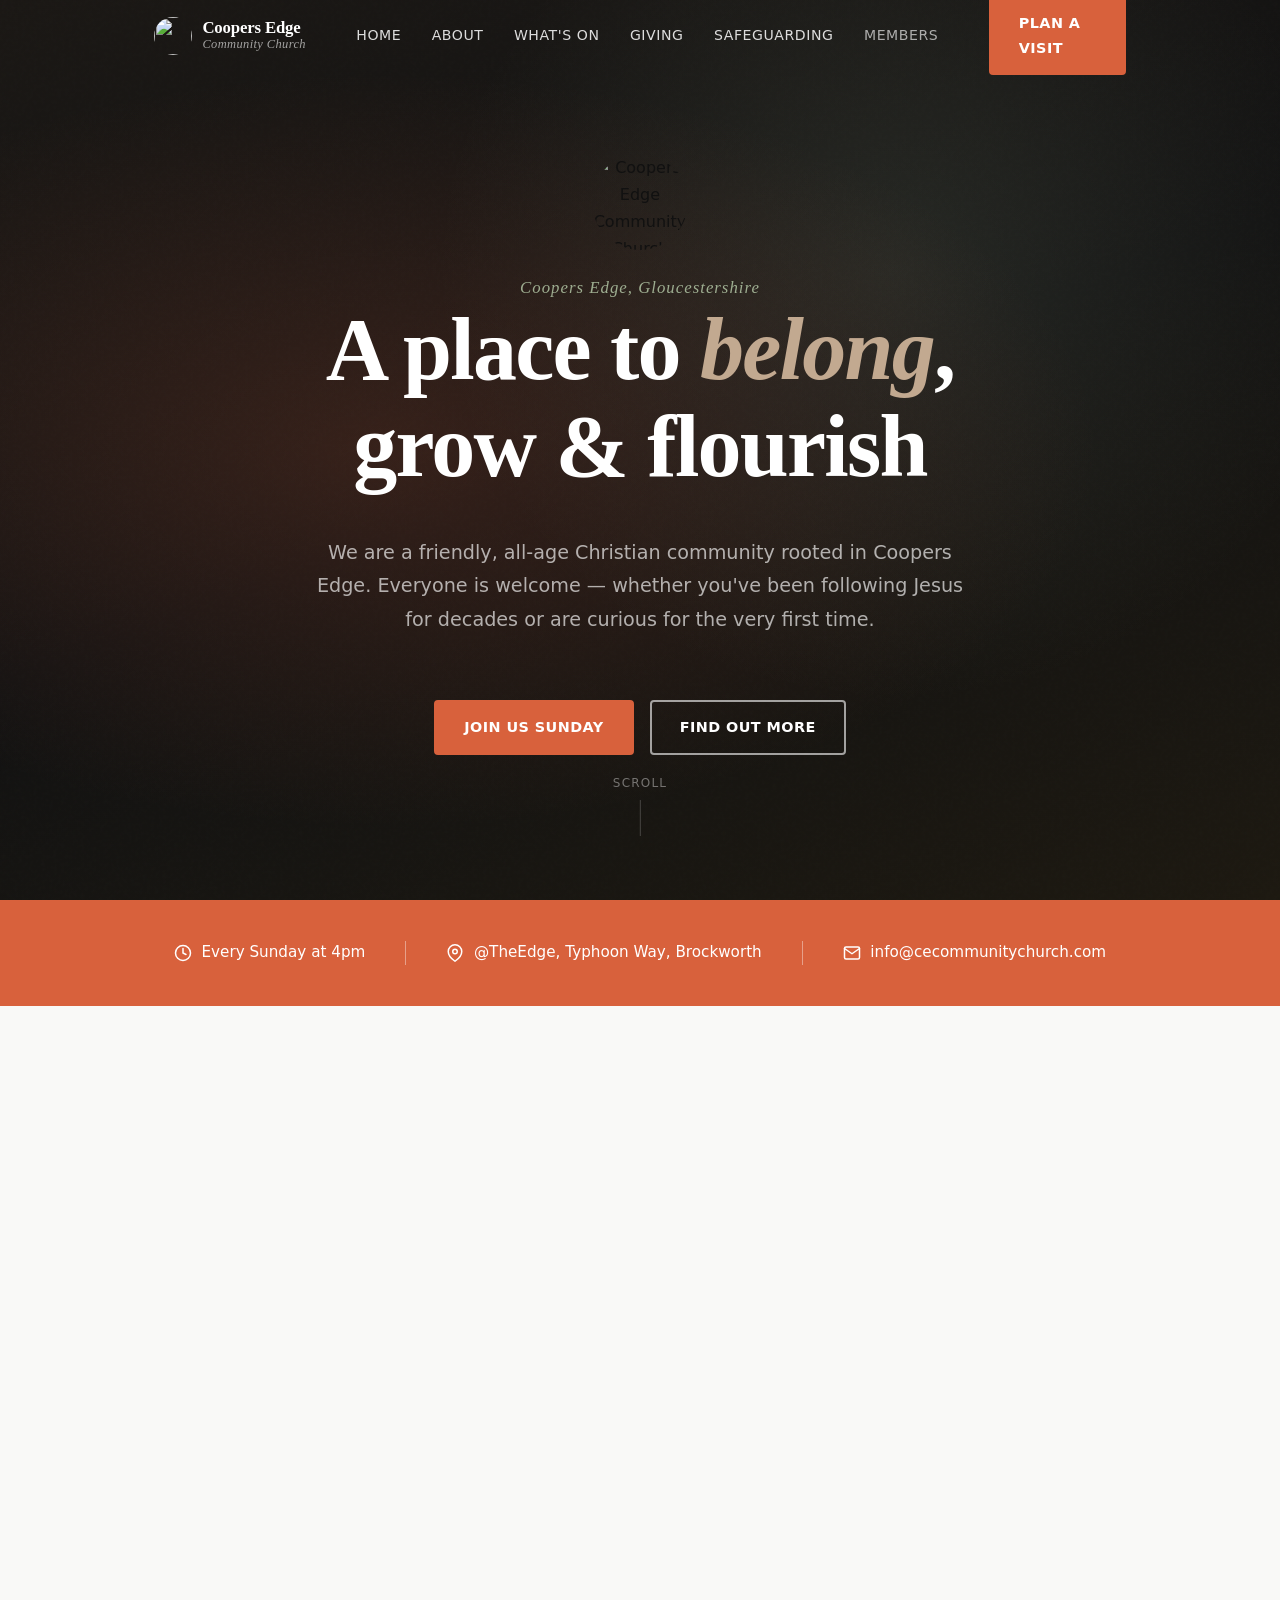
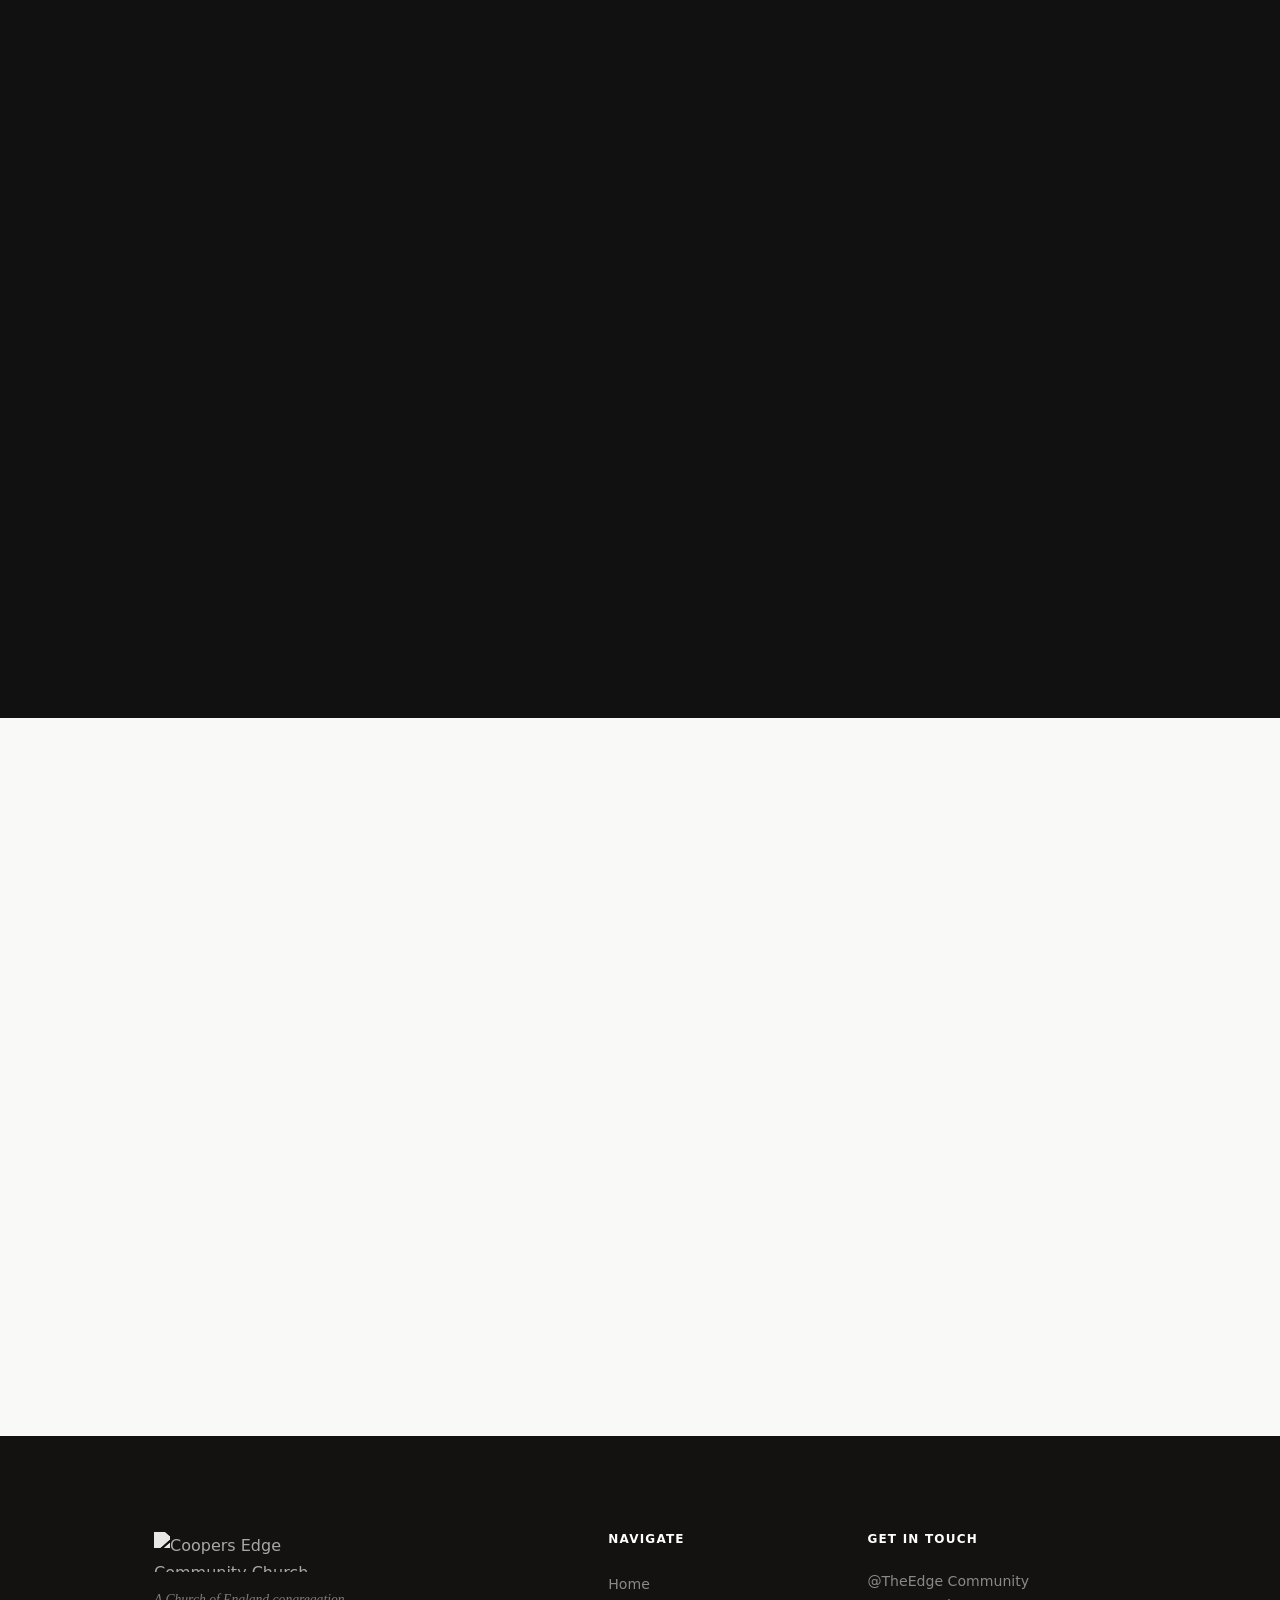
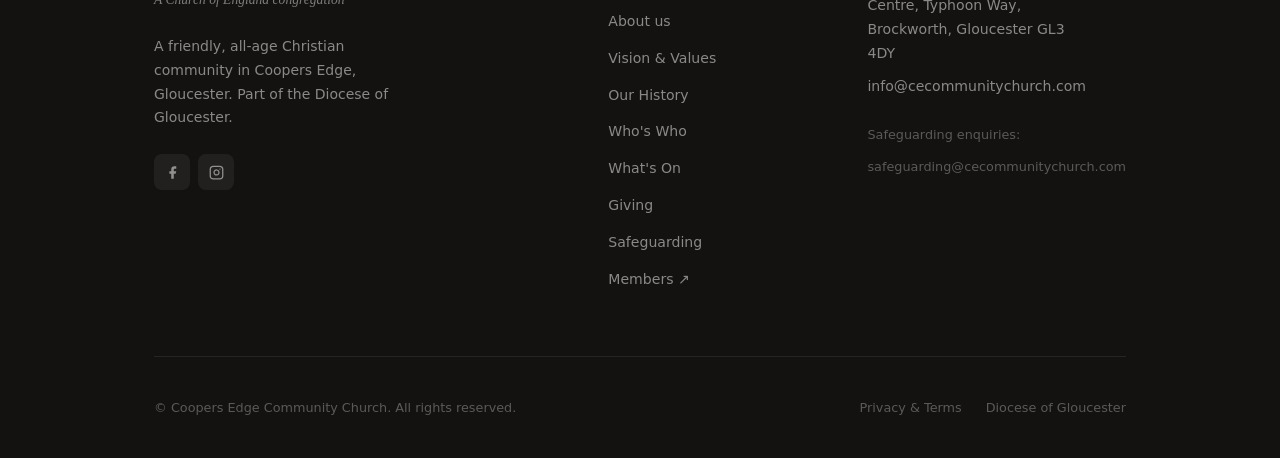
==== commit 86e9a07e: "Remove Easter 2026 content - Delete easter.html page - Remove Easter banner/link from index.html - R" ====
--- a/index.html
+++ b/index.html
@@ -176,29 +176,6 @@
             </div>
           </div>
         </div>
-      </div>
-    </section>
-
-    <!-- ====================================================
-         Easter Banner
-    ===================================================== -->
-    <section aria-label="Easter 2026" style="padding-block: var(--space-xl); background: var(--col-bg);">
-      <div class="container">
-        <a href="easter.html" style="display:block; text-decoration:none;">
-          <div class="reveal hover-lift" style="position:relative; border-radius: var(--radius-lg); overflow:hidden; box-shadow: var(--shadow-md); transition: box-shadow var(--dur-med) var(--ease), transform var(--dur-med) var(--ease);">
-            <img
-              src="images/easter-banner.png"
-              alt="Easter at Coopers Edge Community Church 2026 — Palm Sunday 29 March, Easter Egg Hunt 1 April, Good Friday 3 April, Easter Sunday 5 April"
-              style="width:100%; display:block;"
-              width="1024"
-              height="576"
-              loading="lazy"
-            >
-            <div style="position:absolute; bottom: var(--space-md); right: var(--space-md);">
-              <span class="btn btn-primary" style="pointer-events:none;">See all Easter events &rarr;</span>
-            </div>
-          </div>
-        </a>
       </div>
     </section>
 
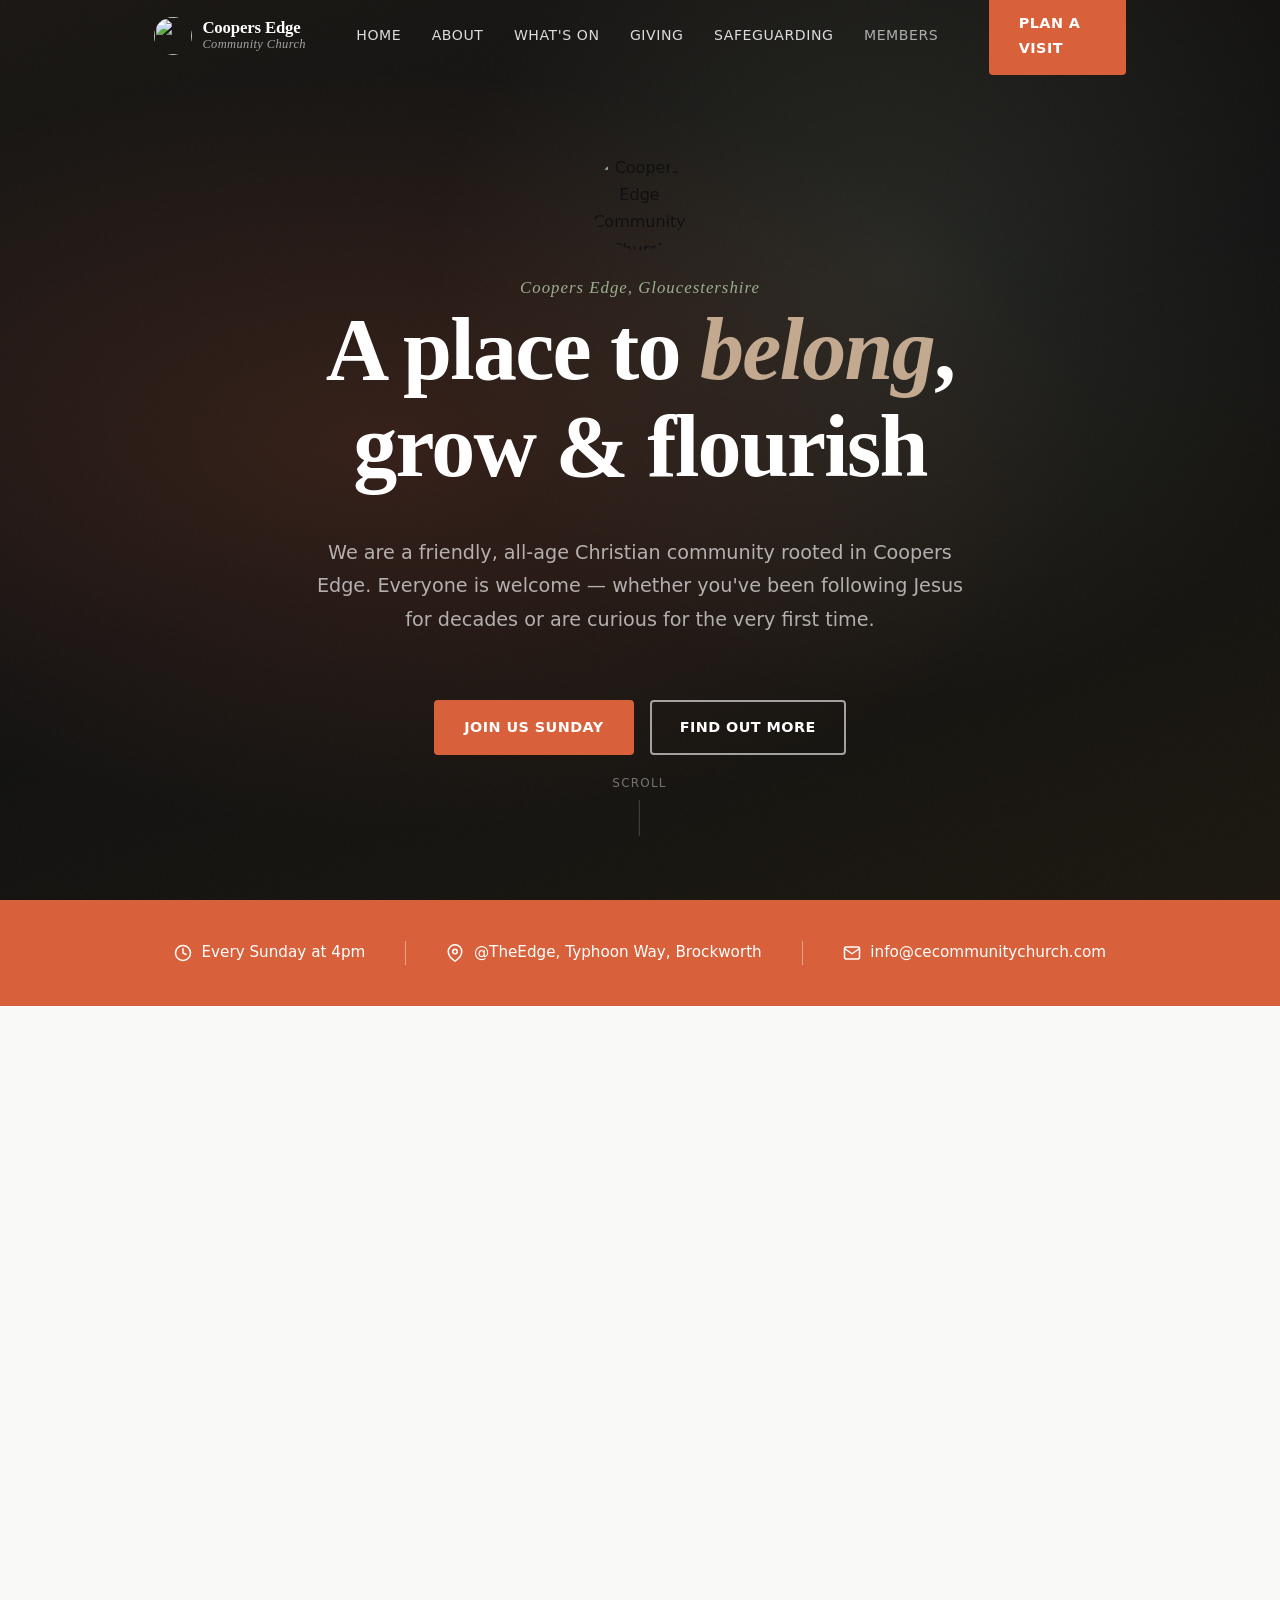
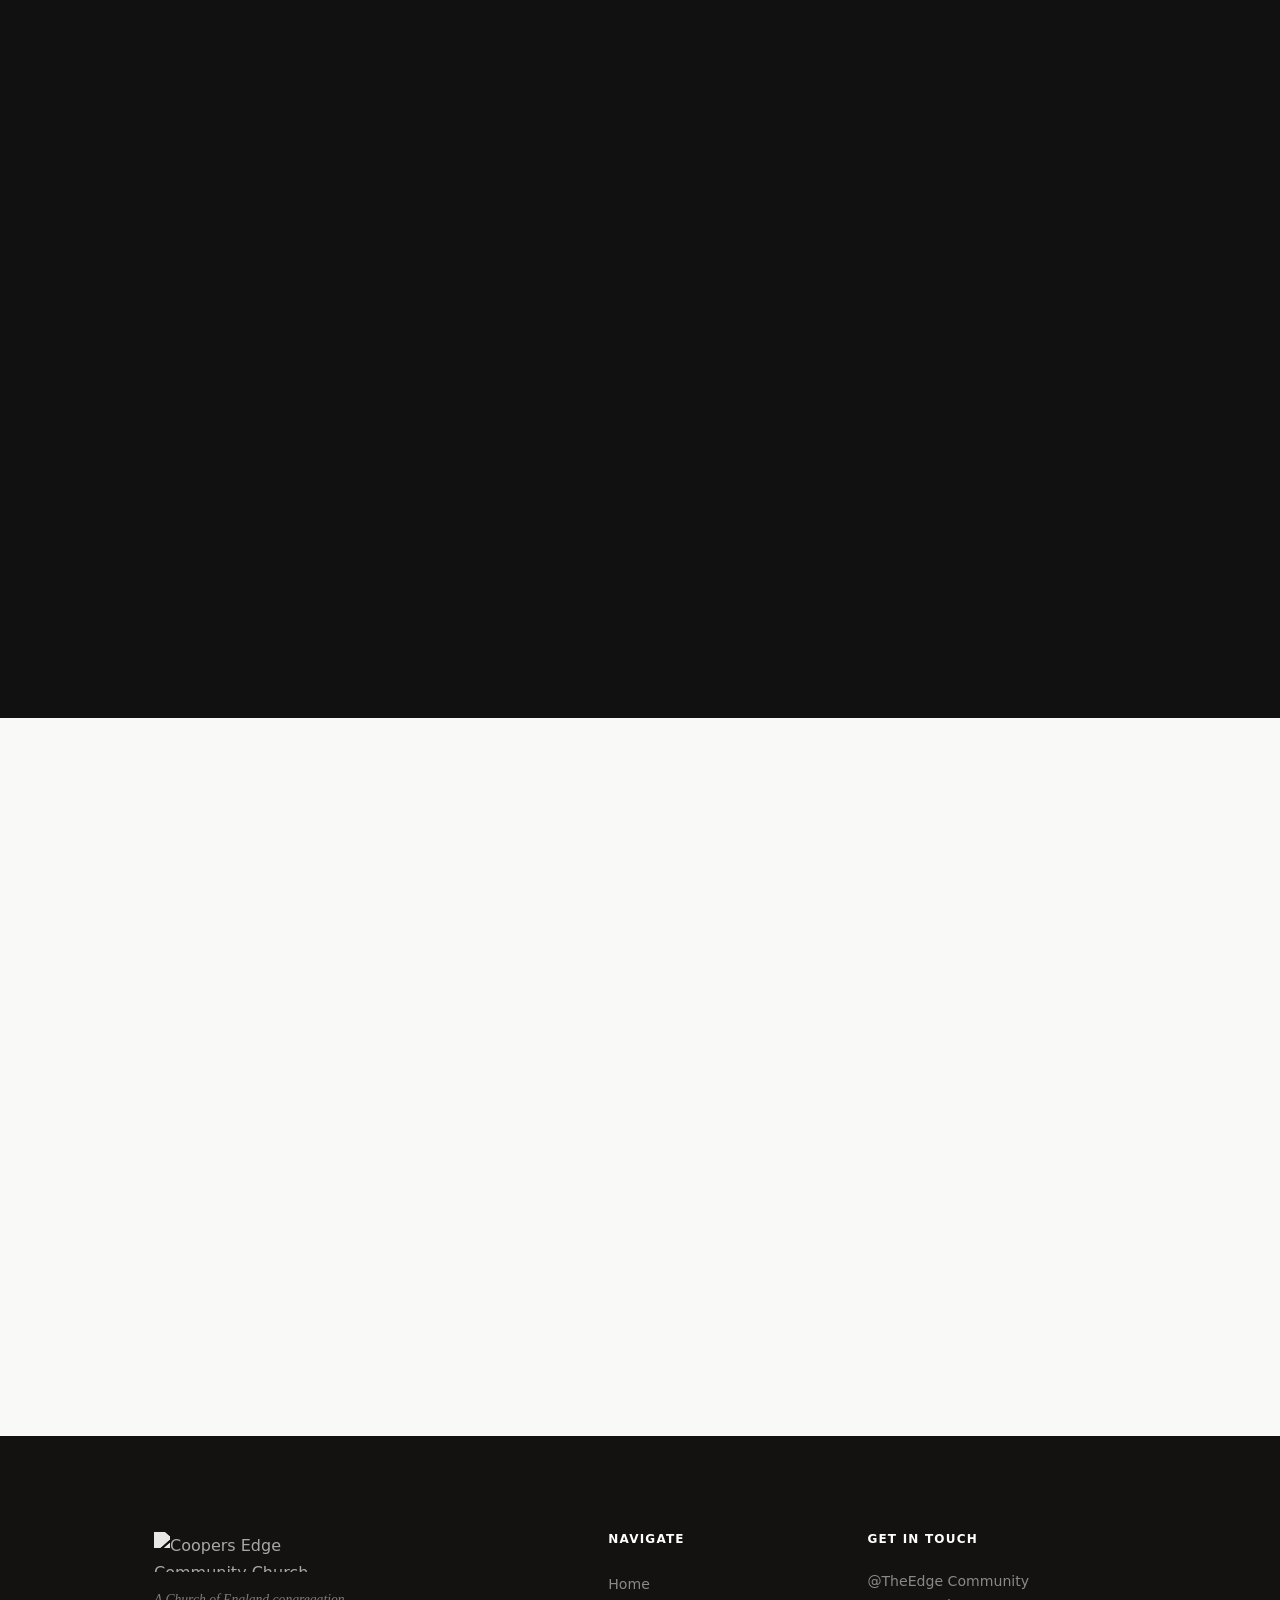
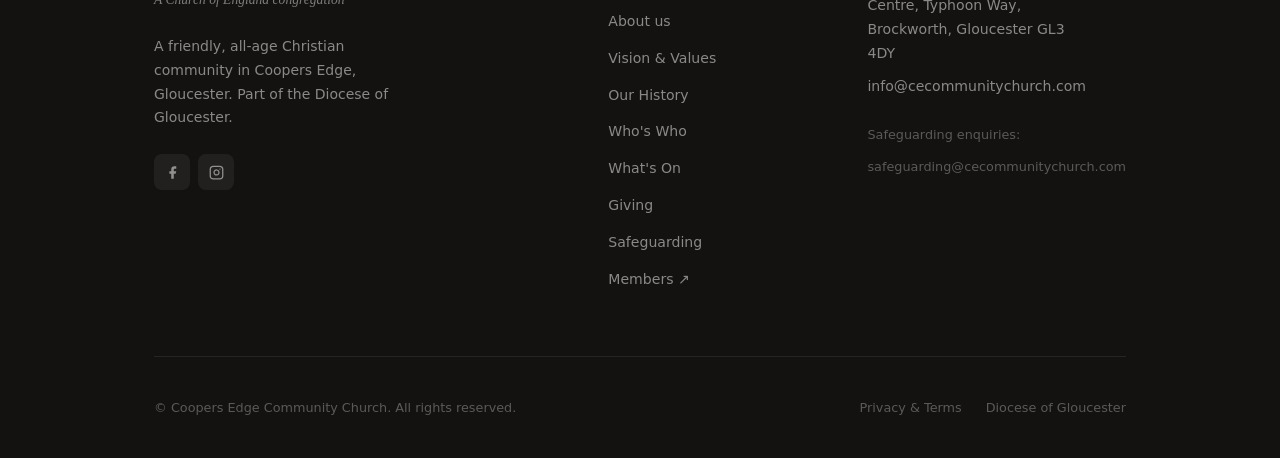
==== commit 3fc8e55f: "Add ChurchSuite calendar integration Fetches live event data from ChurchSuite's public embed JSON en" ====
--- a/index.html
+++ b/index.html
@@ -8,7 +8,7 @@
   <meta property="og:title" content="Coopers Edge Community Church">
   <meta property="og:description" content="A place where people of all ages can belong, grow and flourish. Join us every Sunday at 4pm.">
   <meta property="og:type" content="website">
-  <meta http-equiv="Content-Security-Policy" content="default-src 'none'; script-src 'self'; style-src 'self' 'unsafe-inline' https://fonts.googleapis.com; font-src https://fonts.gstatic.com; img-src 'self' data: https:; frame-src https://www.google.com; connect-src 'none'; base-uri 'self'; form-action 'none'; object-src 'none'">
+  <meta http-equiv="Content-Security-Policy" content="default-src 'none'; script-src 'self'; style-src 'self' 'unsafe-inline' https://fonts.googleapis.com; font-src https://fonts.gstatic.com; img-src 'self' data: https:; frame-src https://www.google.com; connect-src 'self'; base-uri 'self'; form-action 'none'; object-src 'none'">
   <meta name="referrer" content="strict-origin-when-cross-origin">
   <link rel="preconnect" href="https://fonts.googleapis.com">
   <link rel="preconnect" href="https://fonts.gstatic.com" crossorigin>
@@ -192,26 +192,33 @@
 
         <div class="events-grid">
           <div class="event-card reveal">
-            <div class="event-icon">🙏</div>
+            <div class="event-icon sage">⭐</div>
             <h4>Coopers Kids</h4>
             <p>Vibrant children's ministry running during Sunday gatherings, led by dedicated volunteer teams for all ages.</p>
             <div class="event-when">Every Sunday</div>
           </div>
 
           <div class="event-card reveal reveal-delay-1">
-            <div class="event-icon sage">🧸</div>
+            <div class="event-icon tan">🌈</div>
             <h4>The Ark Toddler Group</h4>
             <p>Playtime, snacks, Bible stories, and songs for families with toddlers. A warm space to connect with other parents.</p>
             <div class="event-when">Every Wednesday</div>
           </div>
 
-
           <div class="event-card reveal reveal-delay-3">
-            <div class="event-icon taupe">💬</div>
+            <div class="event-icon taupe">🙏</div>
             <h4>Prayer Meetings</h4>
             <p>Relaxed, open prayer gatherings on the 1st Wednesday (online) of each month.</p>
             <div class="event-when">Monthly</div>
           </div>
+        </div>
+
+        <div class="this-week-wrapper reveal" style="margin-top: var(--space-xl);">
+          <div style="display:flex; align-items:center; gap:var(--space-md); margin-bottom:var(--space-lg);">
+            <span class="eyebrow" style="white-space:nowrap;">This week</span>
+            <div style="flex:1; height:1px; background:var(--col-line);" aria-hidden="true"></div>
+          </div>
+          <div id="home-events-container"></div>
         </div>
 
         <div class="events-footer reveal">
@@ -402,5 +409,6 @@
   </footer>
 
   <script src="js/main.js"></script>
+  <script src="js/events.js" defer></script>
 </body>
 </html>
--- a/css/style.css
+++ b/css/style.css
@@ -837,6 +837,7 @@
   transition: box-shadow var(--dur-med) var(--ease), transform var(--dur-med) var(--ease);
   display: flex;
   flex-direction: column;
+  overflow: hidden;
 }
 
 .event-card:hover {
@@ -871,6 +872,10 @@
 .event-card h4 {
   font-family: var(--font-serif);
   margin-bottom: 0.4rem;
+  display: -webkit-box;
+  -webkit-line-clamp: 2;
+  -webkit-box-orient: vertical;
+  overflow: hidden;
 }
 
 .event-card p {
@@ -888,9 +893,235 @@
   margin-top: var(--space-md);
 }
 
+/* ---- Dynamic event card header (JS-generated cards only) -- */
+.event-card-header {
+  /* Bleed to card edges past the card's own padding */
+  margin: calc(-1 * var(--space-lg)) calc(-1 * var(--space-lg)) var(--space-md);
+  height: 120px;
+  flex-shrink: 0;
+  display: flex;
+  align-items: center;
+  justify-content: center;
+  font-size: 2.4rem;
+}
+
+.event-card-header img {
+  width: 100%;
+  height: 100%;
+  object-fit: cover;
+  display: block;
+}
+
+.event-desc {
+  display: -webkit-box;
+  -webkit-line-clamp: 2;
+  -webkit-box-orient: vertical;
+  overflow: hidden;
+}
+
+.event-meta {
+  flex: none;
+  font-size: 0.82rem;
+  margin-top: var(--space-sm);
+}
+
 .events-footer {
   text-align: center;
   margin-top: var(--space-xl);
+}
+
+/* ---- Monthly event navigation -------------------------- */
+.month-nav {
+  display: flex;
+  align-items: center;
+  justify-content: space-between;
+  gap: var(--space-sm);
+  padding-bottom: var(--space-lg);
+  margin-bottom: var(--space-lg);
+  border-bottom: 1px solid var(--col-line);
+}
+
+.month-nav-label {
+  font-family: var(--font-serif);
+  font-size: clamp(1.2rem, 2vw, 1.5rem);
+  font-weight: 400;
+  text-align: center;
+  flex: 1;
+}
+
+.month-nav-btn {
+  display: flex;
+  align-items: center;
+  gap: 0.4rem;
+  font-size: 0.85rem;
+  font-weight: 500;
+  color: var(--col-rust);
+  padding: var(--space-xs) var(--space-sm);
+  border-radius: var(--radius);
+  transition: background var(--dur-fast) var(--ease), color var(--dur-fast) var(--ease);
+  min-width: 7rem;
+  white-space: nowrap;
+}
+
+.month-nav-btn.prev { justify-content: flex-start; }
+.month-nav-btn.next { justify-content: flex-end; }
+
+.month-nav-btn:hover:not(:disabled) {
+  background: rgba(216, 97, 60, 0.08);
+}
+
+.month-nav-btn:disabled {
+  color: var(--col-taupe);
+  cursor: default;
+  pointer-events: none;
+}
+
+/* ---- Clickable event cards ----------------------------- */
+.event-card[data-event-id] {
+  cursor: pointer;
+}
+
+.event-card[data-event-id]:focus-visible {
+  outline: 2px solid var(--col-rust);
+  outline-offset: 3px;
+}
+
+/* ---- Event detail modal -------------------------------- */
+.modal-backdrop {
+  position: fixed;
+  inset: 0;
+  z-index: 200;
+  background: rgba(0, 0, 0, 0.55);
+  backdrop-filter: blur(4px);
+  -webkit-backdrop-filter: blur(4px);
+  display: flex;
+  align-items: center;
+  justify-content: center;
+  padding: var(--space-md);
+  visibility: hidden;
+  opacity: 0;
+  pointer-events: none;
+  transition: opacity var(--dur-med) var(--ease),
+              visibility var(--dur-med) var(--ease);
+}
+
+.modal-backdrop.open {
+  visibility: visible;
+  opacity: 1;
+  pointer-events: auto;
+}
+
+.modal {
+  background: var(--col-card);
+  border-radius: var(--radius-lg);
+  max-width: 520px;
+  width: 100%;
+  max-height: 90vh;
+  overflow-y: auto;
+  position: relative;
+  box-shadow: var(--shadow-lg);
+  transform: translateY(20px);
+  transition: transform var(--dur-med) var(--ease);
+}
+
+.modal-backdrop.open .modal {
+  transform: translateY(0);
+}
+
+.modal-close {
+  position: absolute;
+  top: var(--space-sm);
+  right: var(--space-sm);
+  z-index: 1;
+  width: 32px;
+  height: 32px;
+  border-radius: 50%;
+  background: rgba(255, 255, 255, 0.92);
+  color: var(--col-text);
+  font-size: 1.25rem;
+  line-height: 1;
+  display: flex;
+  align-items: center;
+  justify-content: center;
+  box-shadow: var(--shadow-sm);
+  transition: background var(--dur-fast) var(--ease),
+              box-shadow var(--dur-fast) var(--ease);
+}
+
+.modal-close:hover {
+  background: var(--col-white);
+  box-shadow: var(--shadow-md);
+}
+
+.modal-img {
+  height: 220px;
+  overflow: hidden;
+  border-radius: var(--radius-lg) var(--radius-lg) 0 0;
+  display: flex;
+  align-items: center;
+  justify-content: center;
+  font-size: 3.5rem;
+  flex-shrink: 0;
+}
+
+.modal-img img {
+  width: 100%;
+  height: 100%;
+  object-fit: cover;
+  display: block;
+}
+
+.modal-body {
+  padding: var(--space-lg);
+}
+
+.modal-when {
+  font-size: 0.8rem;
+  font-weight: 600;
+  color: var(--col-rust);
+  letter-spacing: 0.04em;
+  text-transform: uppercase;
+  margin-bottom: var(--space-sm);
+}
+
+.modal-body h3 {
+  font-family: var(--font-serif);
+  font-size: clamp(1.2rem, 3vw, 1.6rem);
+  line-height: 1.3;
+  margin-bottom: var(--space-md);
+}
+
+.modal-desc {
+  color: var(--col-muted);
+  font-size: 0.95rem;
+  line-height: 1.75;
+  white-space: pre-line;
+  margin-bottom: var(--space-md);
+}
+
+.modal-location {
+  font-size: 0.88rem;
+  color: var(--col-muted);
+  margin-bottom: var(--space-lg);
+}
+
+.modal-actions {
+  padding-top: var(--space-md);
+  border-top: 1px solid var(--col-line);
+}
+
+/* Mobile: bottom sheet slides up */
+@media (max-width: 600px) {
+  .modal-backdrop {
+    padding: 0;
+    align-items: flex-end;
+  }
+
+  .modal {
+    max-height: 92vh;
+    border-radius: var(--radius-lg) var(--radius-lg) 0 0;
+    transform: translateY(40px);
+  }
 }
 
 /* ---- Values Strip -------------------------------------- */
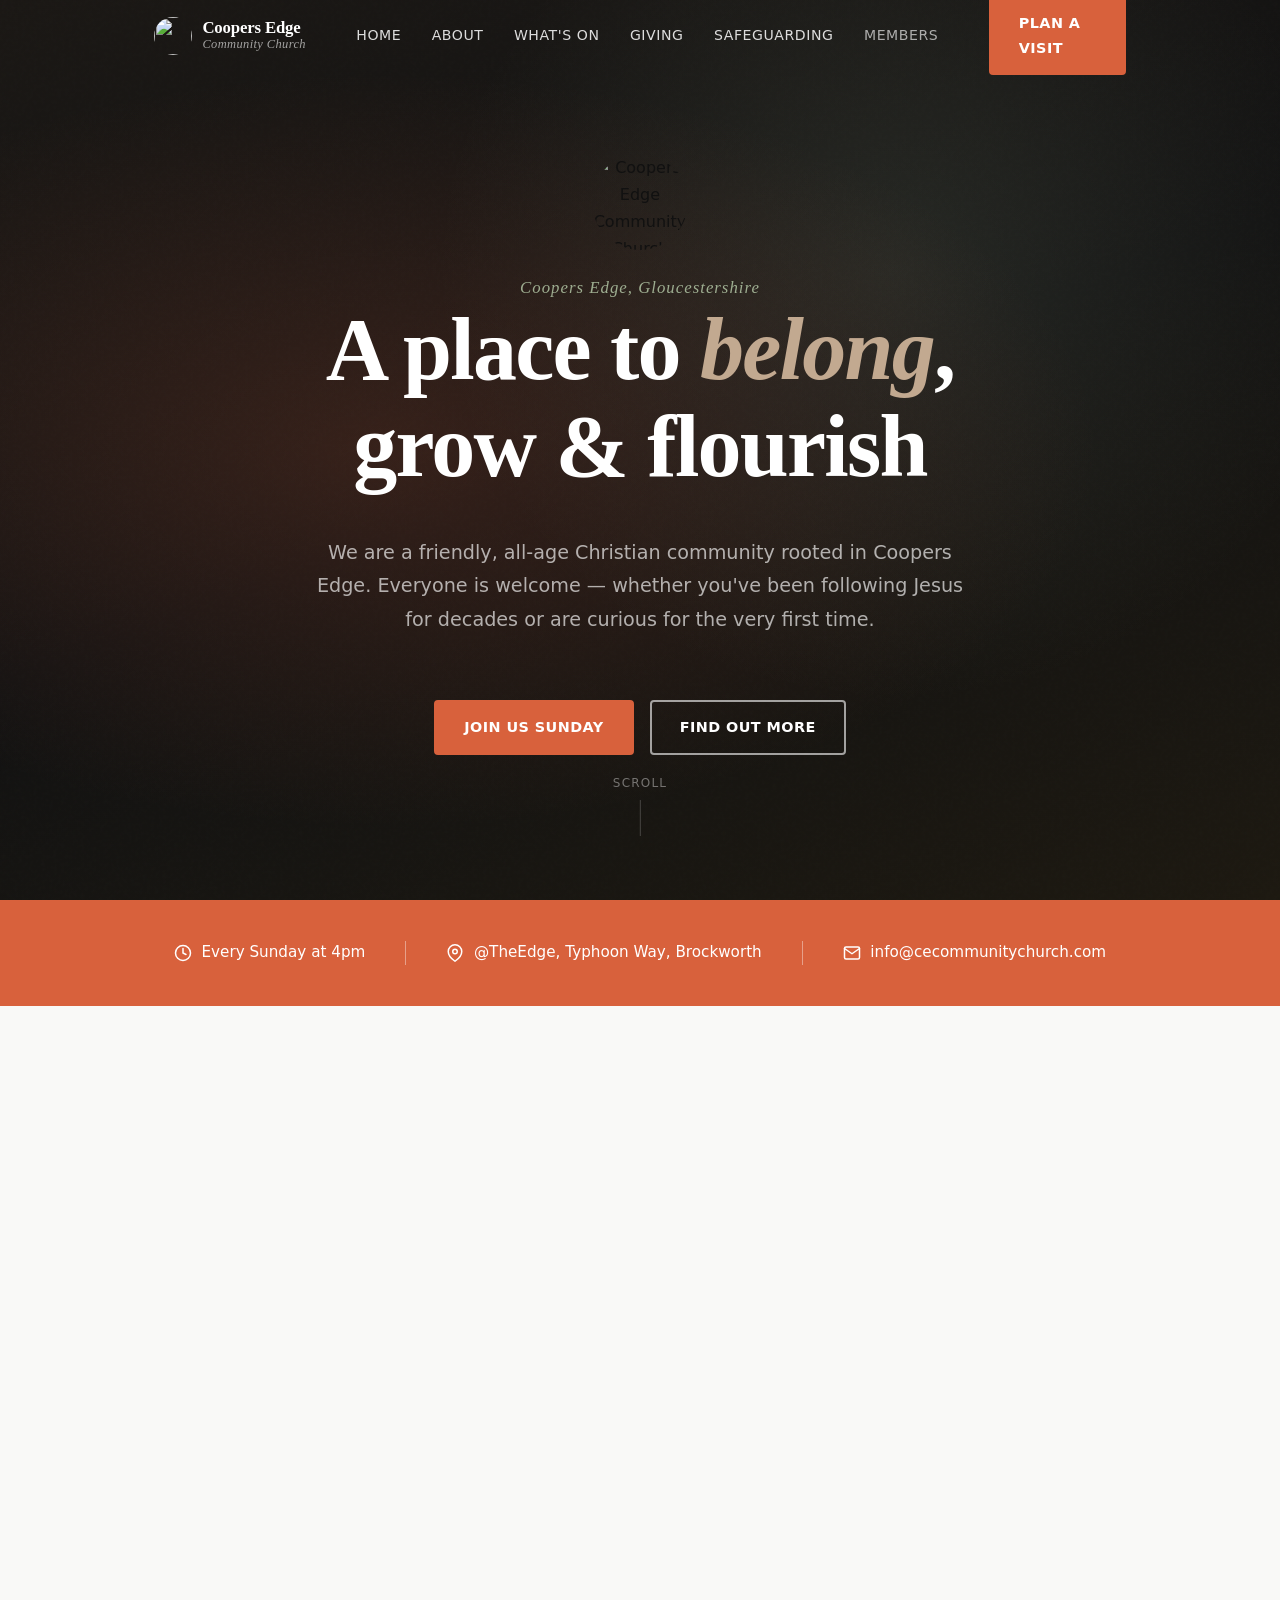
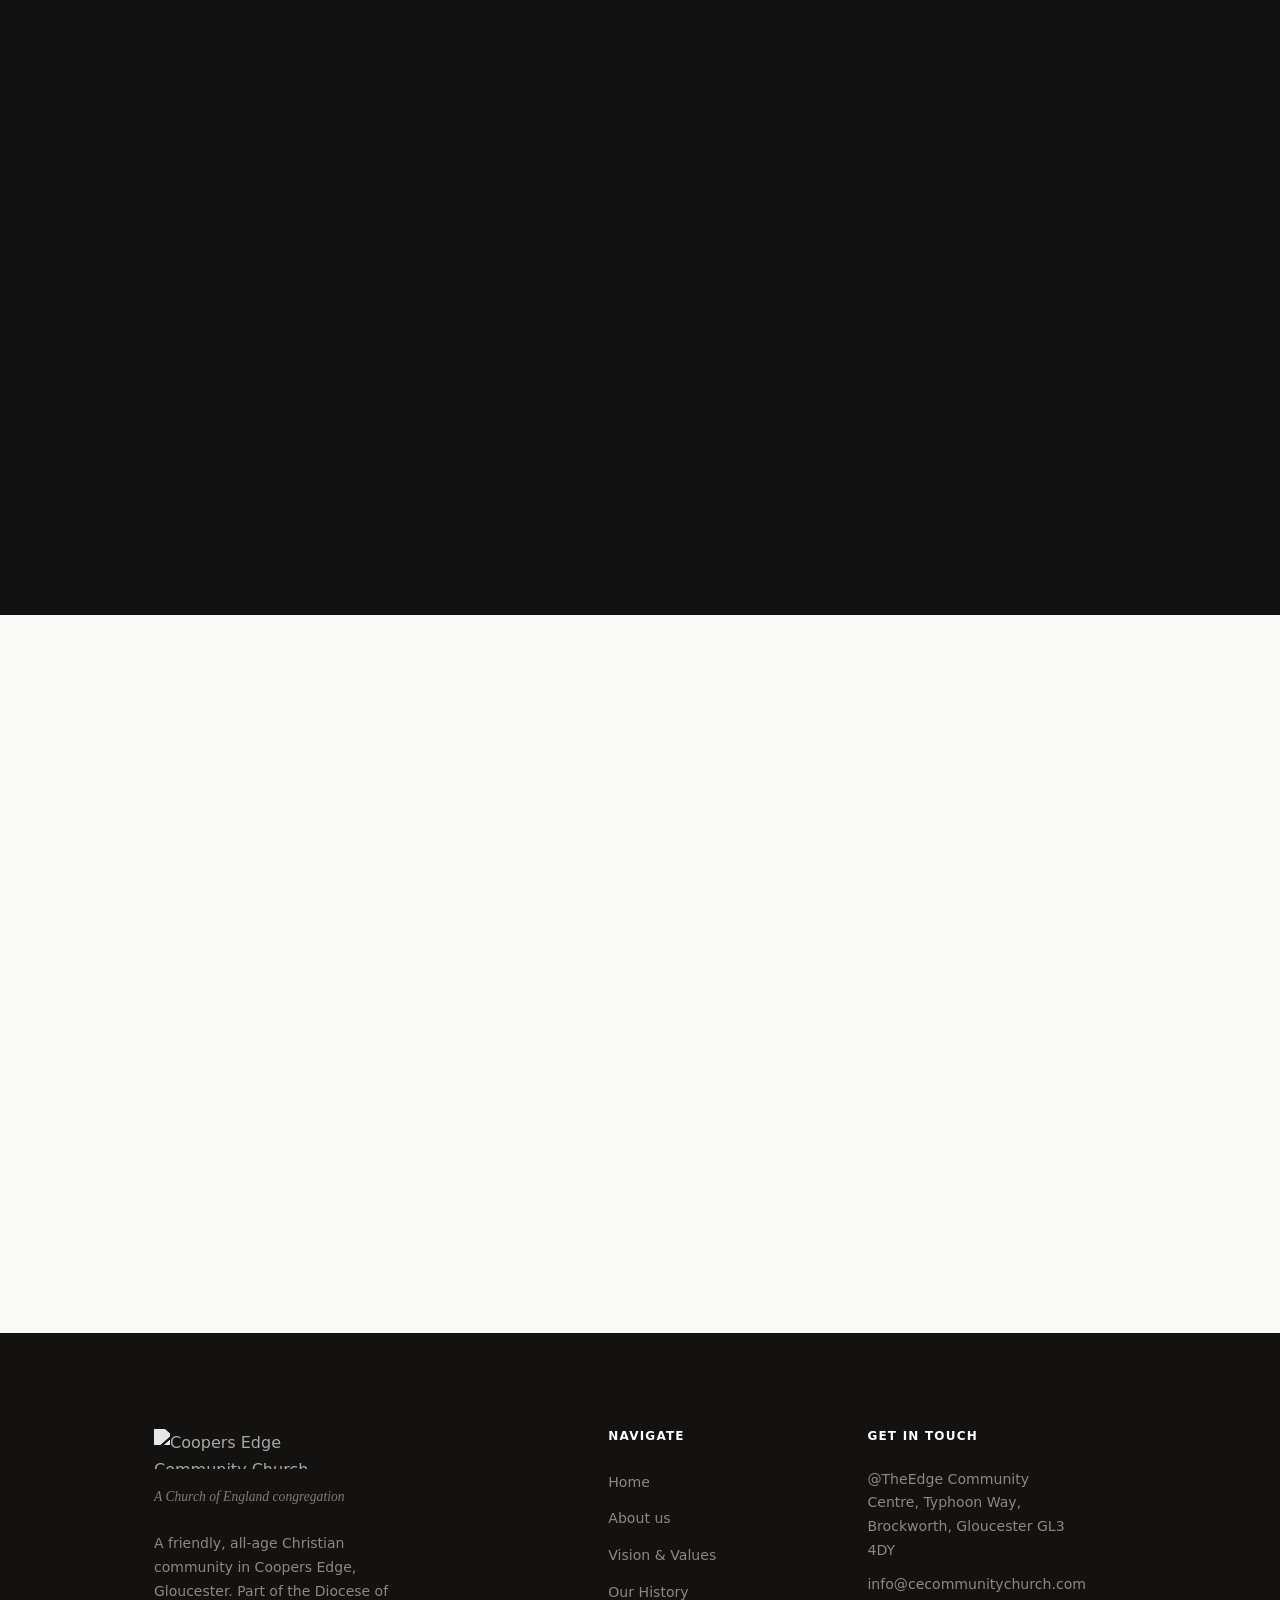
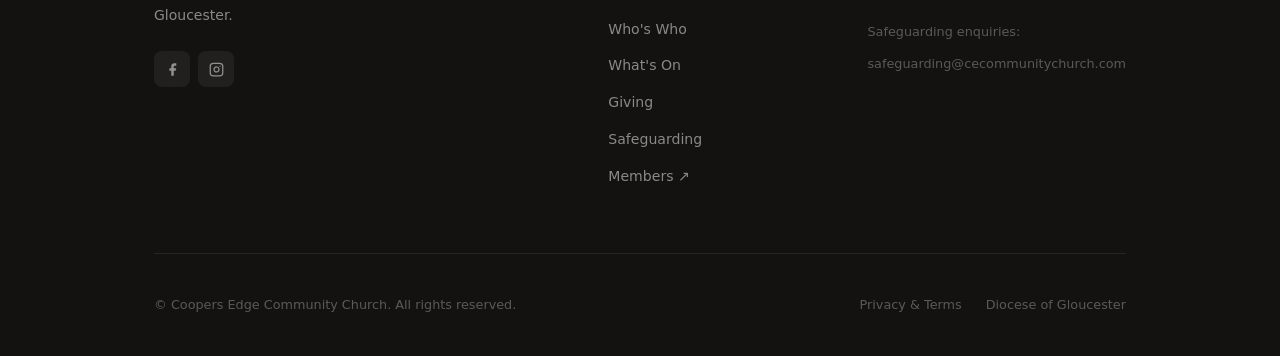
==== commit 678749ad: "feat(seo): add canonical, OG meta, and JSON-LD to index.html" ====
--- a/index.html
+++ b/index.html
@@ -4,16 +4,69 @@
   <meta charset="UTF-8">
   <meta name="viewport" content="width=device-width, initial-scale=1.0">
   <title>Coopers Edge Community Church</title>
-  <meta name="description" content="A friendly all-age Christian community in Coopers Edge, Gloucestershire. Join us every Sunday at 4pm at @TheEdge Community Centre.">
+  <meta name="description" content="A friendly, all-age Christian community in Coopers Edge, Gloucestershire. Join us every Sunday at 4pm at @TheEdge Community Centre, Brockworth.">
+  <link rel="canonical" href="https://cecommunitychurch.com/">
+  <meta property="og:type" content="website">
+  <meta property="og:url" content="https://cecommunitychurch.com/">
   <meta property="og:title" content="Coopers Edge Community Church">
-  <meta property="og:description" content="A place where people of all ages can belong, grow and flourish. Join us every Sunday at 4pm.">
-  <meta property="og:type" content="website">
+  <meta property="og:description" content="A friendly, all-age Christian community in Coopers Edge, Gloucestershire. Join us every Sunday at 4pm.">
+  <meta property="og:site_name" content="Coopers Edge Community Church">
+  <meta property="og:locale" content="en_GB">
+  <meta property="og:image" content="https://cecommunitychurch.com/images/logo-wide.png">
+  <meta property="og:image:width" content="768">
+  <meta property="og:image:height" content="192">
+  <meta property="og:image:alt" content="Coopers Edge Community Church logo">
+  <meta name="twitter:card" content="summary">
+  <meta name="twitter:title" content="Coopers Edge Community Church">
+  <meta name="twitter:description" content="A friendly, all-age Christian community in Coopers Edge, Gloucestershire. Join us every Sunday at 4pm.">
+  <meta name="twitter:image" content="https://cecommunitychurch.com/images/logo-wide.png">
   <meta http-equiv="Content-Security-Policy" content="default-src 'none'; script-src 'self'; style-src 'self' 'unsafe-inline' https://fonts.googleapis.com; font-src https://fonts.gstatic.com; img-src 'self' data: https:; frame-src https://www.google.com; connect-src 'self'; base-uri 'self'; form-action 'none'; object-src 'none'">
   <meta name="referrer" content="strict-origin-when-cross-origin">
   <link rel="preconnect" href="https://fonts.googleapis.com">
   <link rel="preconnect" href="https://fonts.gstatic.com" crossorigin>
   <link href="https://fonts.googleapis.com/css2?family=Cardo:ital,wght@0,400;0,700;1,400&family=Inter:wght@300;400;500;600;700&display=swap" rel="stylesheet">
   <link rel="stylesheet" href="css/style.css">
+  <script type="application/ld+json">
+  {
+    "@context": "https://schema.org",
+    "@type": ["Church", "PlaceOfWorship"],
+    "name": "Coopers Edge Community Church",
+    "url": "https://cecommunitychurch.com",
+    "logo": {
+      "@type": "ImageObject",
+      "url": "https://cecommunitychurch.com/images/logo-wide.png",
+      "width": 768,
+      "height": 192
+    },
+    "image": "https://cecommunitychurch.com/images/logo-wide.png",
+    "description": "A friendly, all-age Christian community in Coopers Edge, Gloucestershire. Part of the Church of England, Diocese of Gloucester.",
+    "email": "info@cecommunitychurch.com",
+    "address": {
+      "@type": "PostalAddress",
+      "streetAddress": "Typhoon Way",
+      "addressLocality": "Brockworth",
+      "addressRegion": "Gloucester",
+      "postalCode": "GL3 4DY",
+      "addressCountry": "GB"
+    },
+    "geo": {
+      "@type": "GeoCoordinates",
+      "latitude": 51.842,
+      "longitude": -2.165
+    },
+    "openingHoursSpecification": {
+      "@type": "OpeningHoursSpecification",
+      "dayOfWeek": "Sunday",
+      "opens": "16:00",
+      "closes": "18:00"
+    },
+    "areaServed": "Coopers Edge, Gloucester, Gloucestershire",
+    "sameAs": [
+      "https://www.facebook.com/people/Coopers-Edge-Community-Church/61555806122654/",
+      "https://www.instagram.com/coopers_edge_community_church/"
+    ]
+  }
+  </script>
 </head>
 <body>
 
--- a/css/style.css
+++ b/css/style.css
@@ -832,7 +832,7 @@
   background: var(--col-white);
   border: 1px solid var(--col-line);
   border-radius: var(--radius-lg);
-  padding: var(--space-lg);
+  padding: var(--space-md);
   box-shadow: var(--shadow-sm);
   transition: box-shadow var(--dur-med) var(--ease), transform var(--dur-med) var(--ease);
   display: flex;
@@ -896,8 +896,8 @@
 /* ---- Dynamic event card header (JS-generated cards only) -- */
 .event-card-header {
   /* Bleed to card edges past the card's own padding */
-  margin: calc(-1 * var(--space-lg)) calc(-1 * var(--space-lg)) var(--space-md);
-  height: 120px;
+  margin: calc(-1 * var(--space-md)) calc(-1 * var(--space-md)) var(--space-xs);
+  height: 130px;
   flex-shrink: 0;
   display: flex;
   align-items: center;
@@ -917,12 +917,13 @@
   -webkit-line-clamp: 2;
   -webkit-box-orient: vertical;
   overflow: hidden;
+  flex: none;
 }
 
 .event-meta {
   flex: none;
   font-size: 0.82rem;
-  margin-top: var(--space-sm);
+  margin-top: var(--space-xs);
 }
 
 .events-footer {
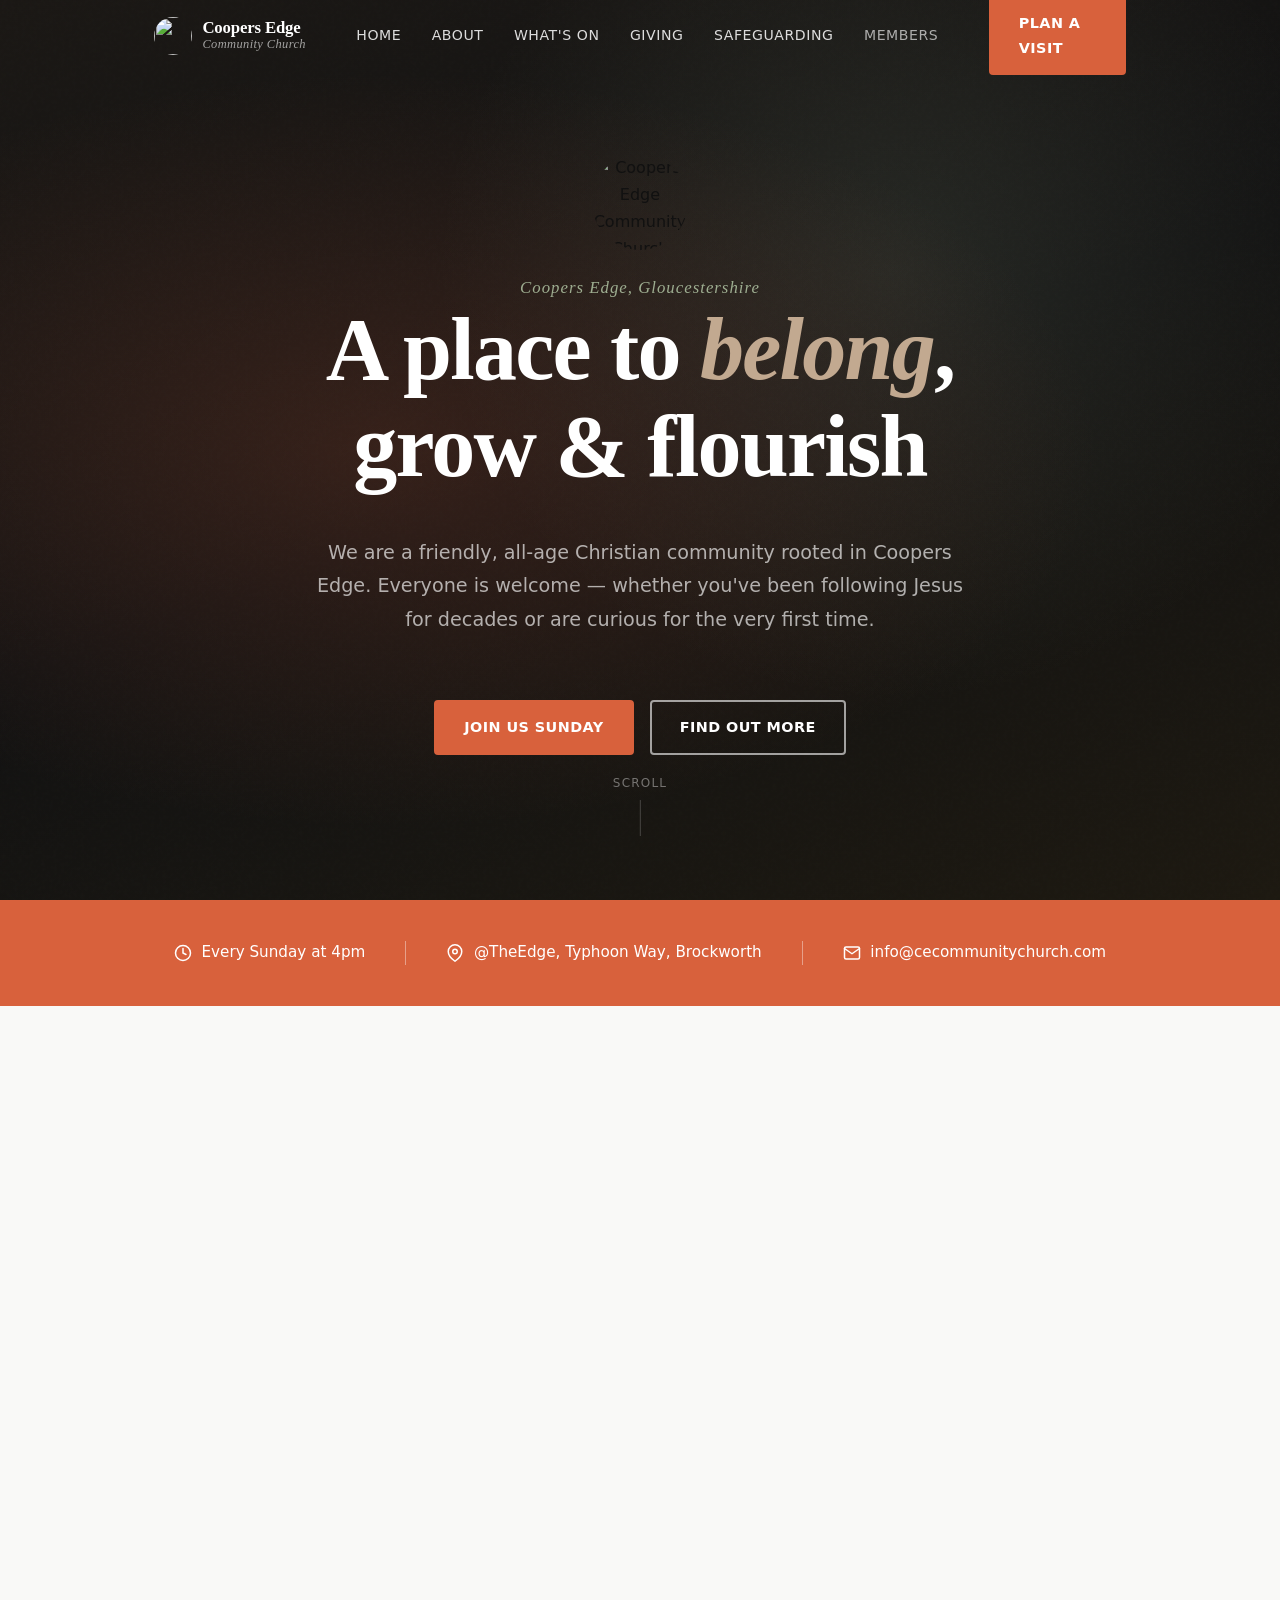
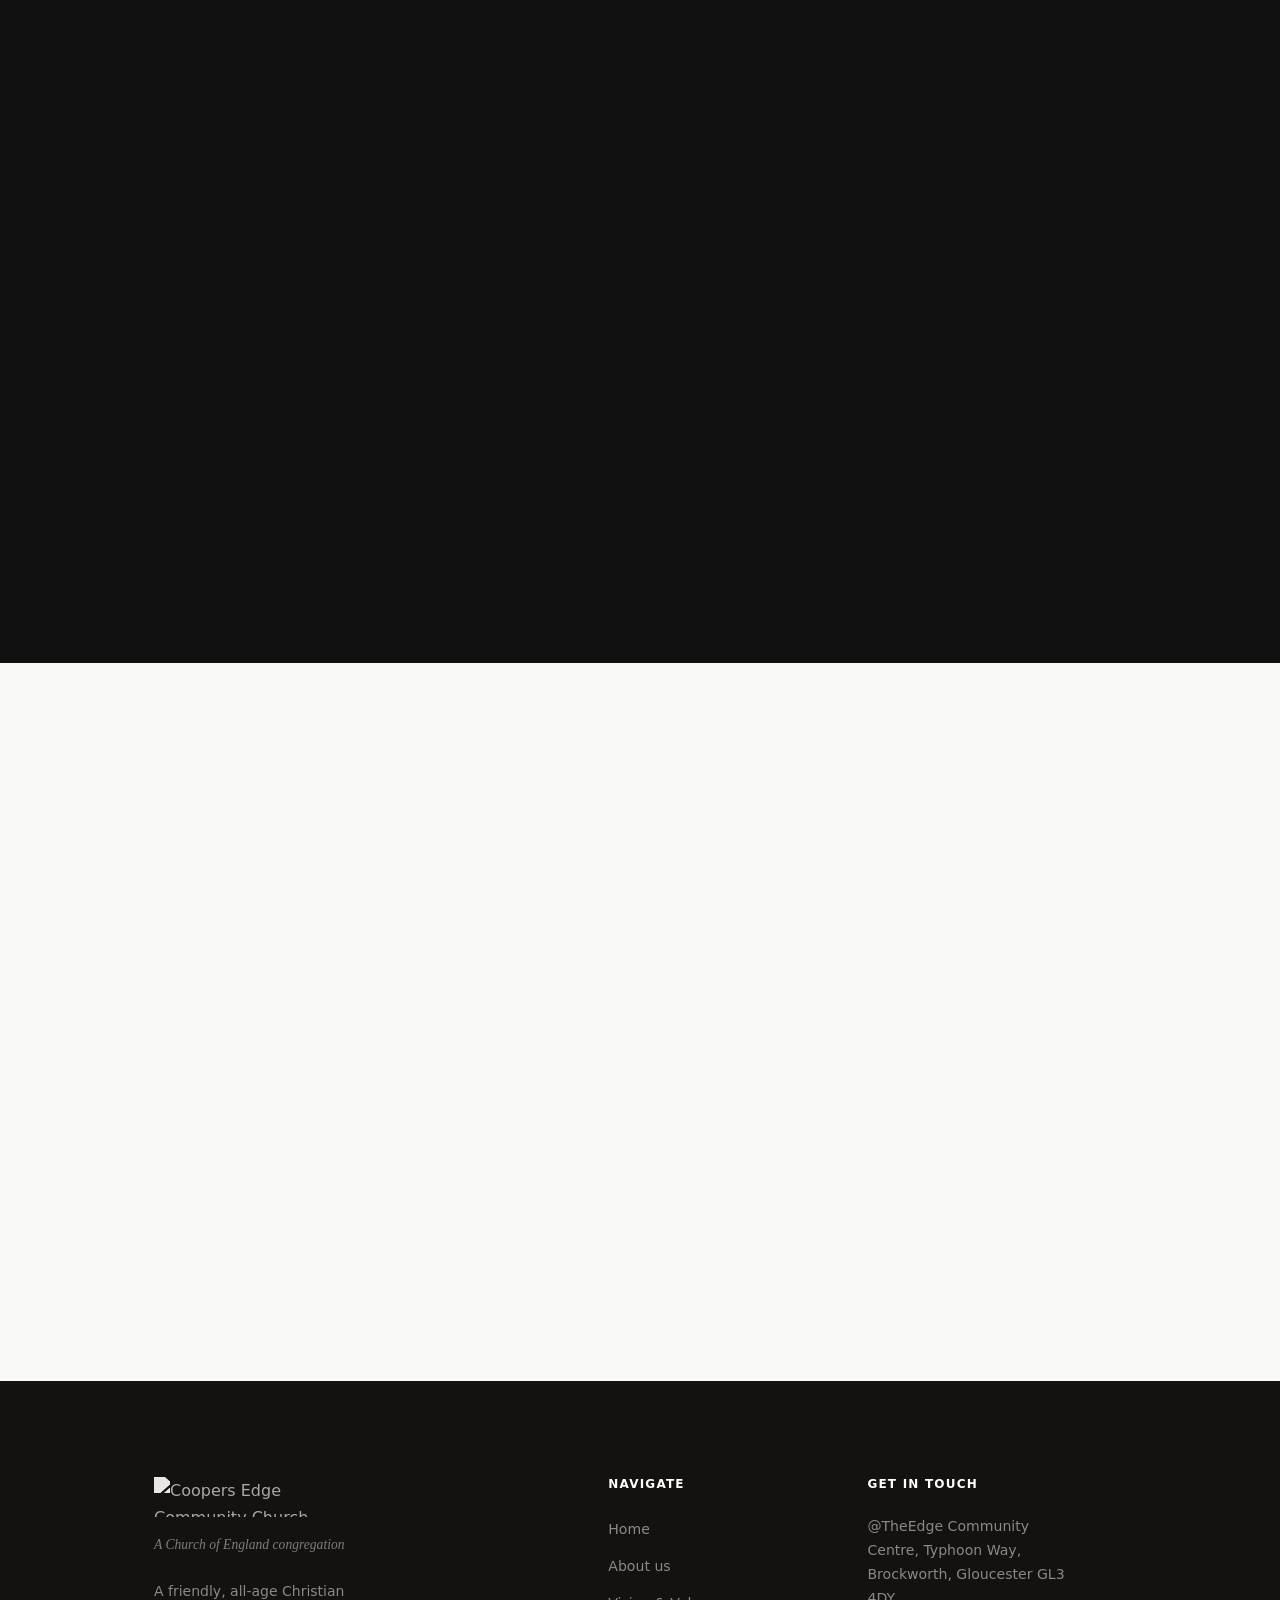
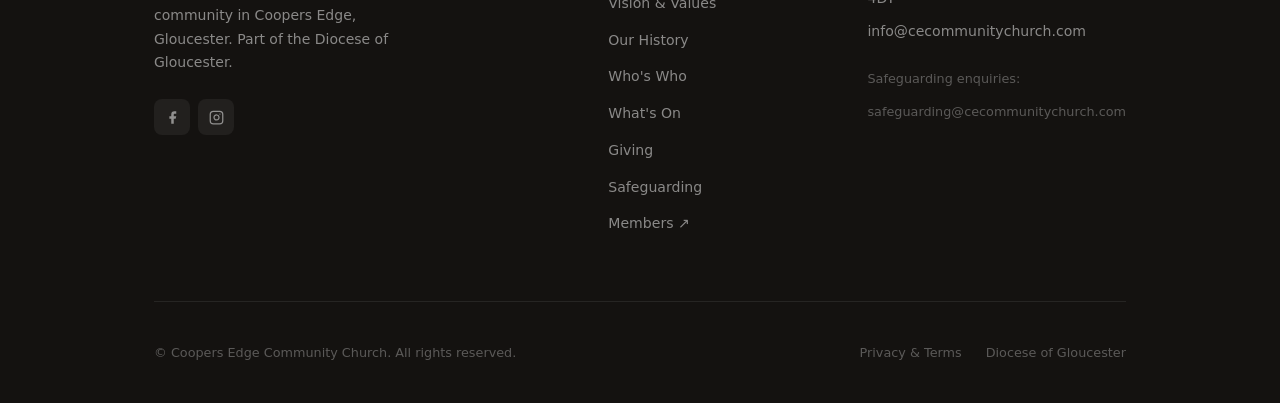
==== commit 040749cd: "feat: add Tuesday Brick Club to homepage and What's On New family after-school club launching Tuesda" ====
--- a/index.html
+++ b/index.html
@@ -16,10 +16,11 @@
   <meta property="og:image:width" content="768">
   <meta property="og:image:height" content="192">
   <meta property="og:image:alt" content="Coopers Edge Community Church logo">
-  <meta name="twitter:card" content="summary">
+  <meta name="twitter:card" content="summary_large_image">
   <meta name="twitter:title" content="Coopers Edge Community Church">
   <meta name="twitter:description" content="A friendly, all-age Christian community in Coopers Edge, Gloucestershire. Join us every Sunday at 4pm.">
   <meta name="twitter:image" content="https://cecommunitychurch.com/images/logo-wide.png">
+  <meta name="twitter:image:alt" content="Coopers Edge Community Church logo">
   <meta http-equiv="Content-Security-Policy" content="default-src 'none'; script-src 'self'; style-src 'self' 'unsafe-inline' https://fonts.googleapis.com; font-src https://fonts.gstatic.com; img-src 'self' data: https:; frame-src https://www.google.com; connect-src 'self'; base-uri 'self'; form-action 'none'; object-src 'none'">
   <meta name="referrer" content="strict-origin-when-cross-origin">
   <link rel="preconnect" href="https://fonts.googleapis.com">
@@ -258,6 +259,15 @@
             <div class="event-when">Every Wednesday</div>
           </div>
 
+          <div class="event-card reveal reveal-delay-2">
+            <div class="event-icon">
+              <img src="images/brick-club.svg" alt="" width="30" height="30" loading="lazy">
+            </div>
+            <h4>Brick Club <span class="badge-new">New</span></h4>
+            <p>Lego building, snacks, and short Bible stories after school — the whole family builds together. Just £2 per family, no booking needed.</p>
+            <div class="event-when">Tuesdays in term time &middot; from 6 Oct</div>
+          </div>
+
           <div class="event-card reveal reveal-delay-3">
             <div class="event-icon taupe">🙏</div>
             <h4>Prayer Meetings</h4>
--- a/css/style.css
+++ b/css/style.css
@@ -869,6 +869,27 @@
   background: rgba(207, 202, 190, 0.3);
 }
 
+.event-icon img {
+  display: block;
+}
+
+/* Small "New" flag for recently launched activities */
+.badge-new {
+  display: inline-block;
+  vertical-align: middle;
+  margin-left: 0.4rem;
+  padding: 0.12rem 0.5rem;
+  background: var(--col-rust);
+  color: var(--col-white);
+  border-radius: 100px;
+  font-family: var(--font-sans);
+  font-size: 0.65rem;
+  font-weight: 600;
+  letter-spacing: 0.08em;
+  text-transform: uppercase;
+  white-space: nowrap;
+}
+
 .event-card h4 {
   font-family: var(--font-serif);
   margin-bottom: 0.4rem;
@@ -1601,6 +1622,12 @@
   flex-shrink: 0;
 }
 
+/* Logo mark sitting above an activity's eyebrow */
+.activity-mark {
+  display: block;
+  margin-bottom: var(--space-sm);
+}
+
 .activity-meta-text {
   font-size: 0.9rem;
   color: var(--col-muted);
